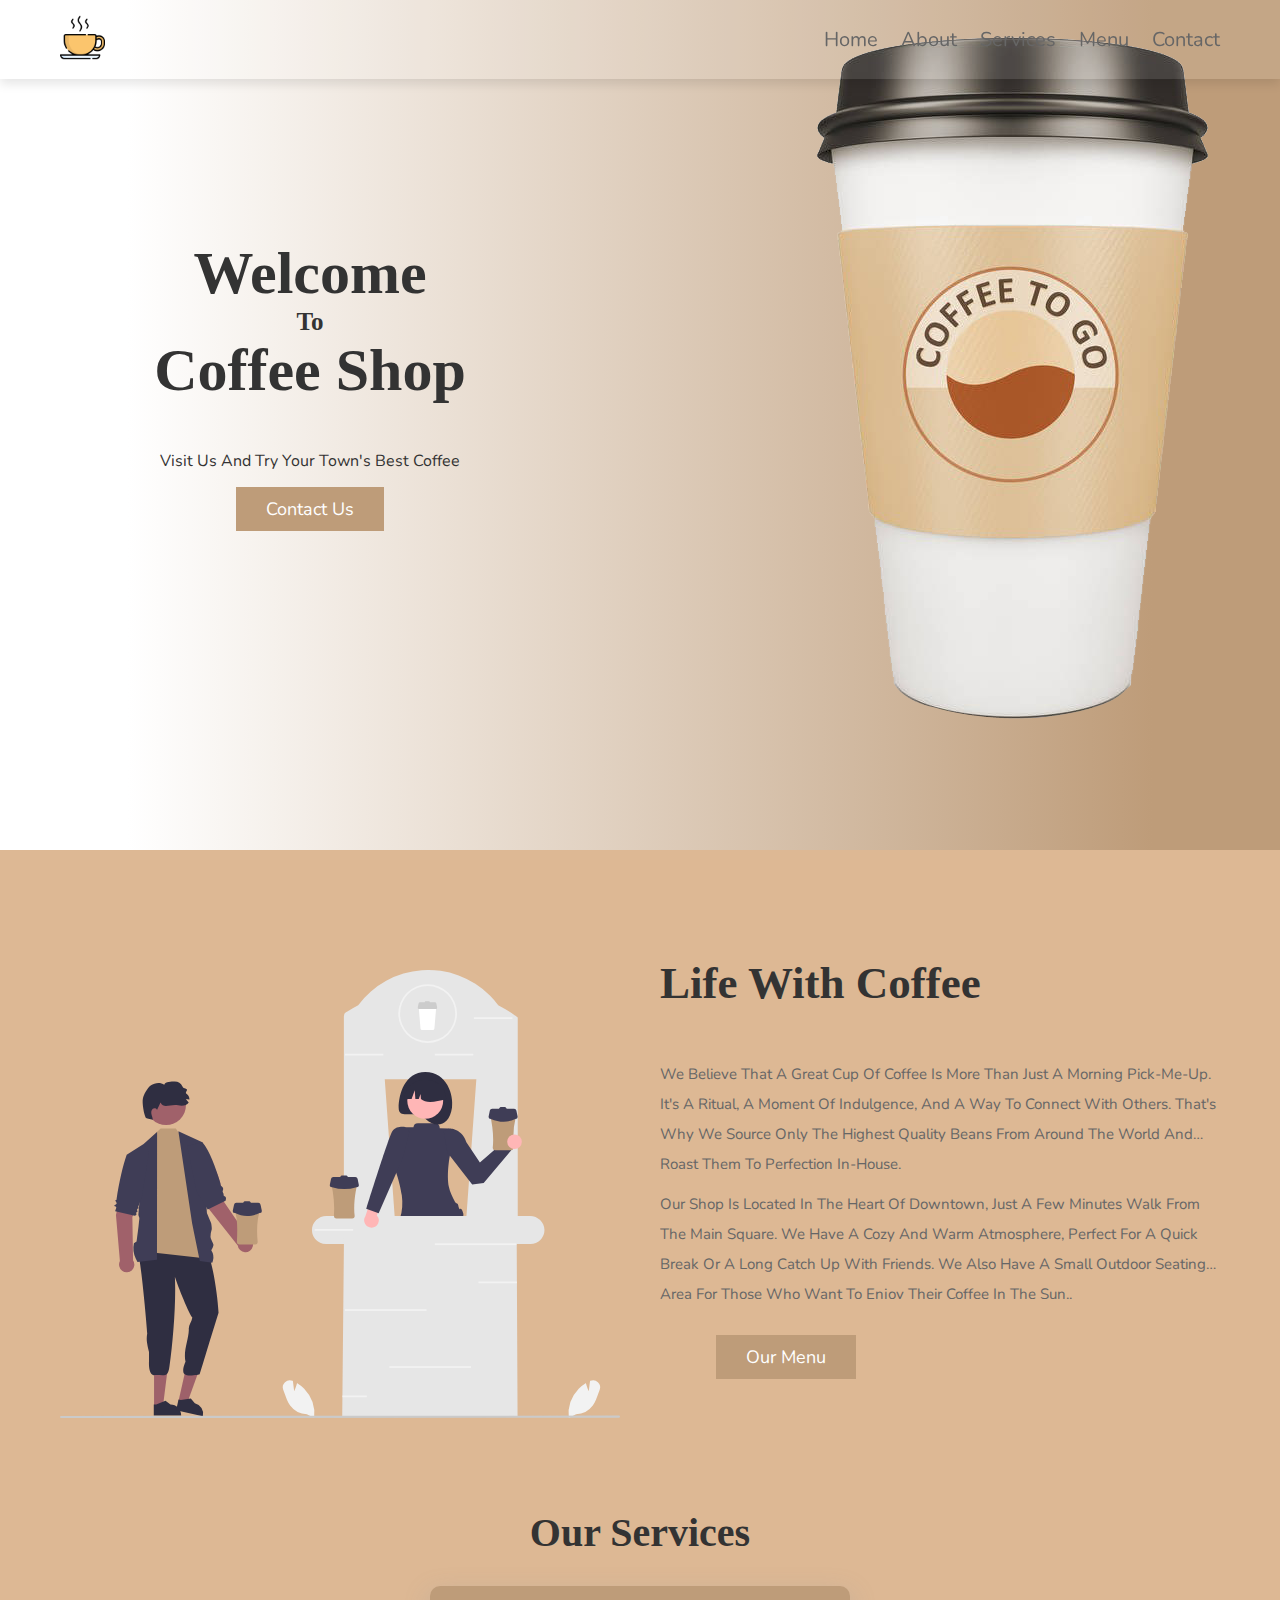
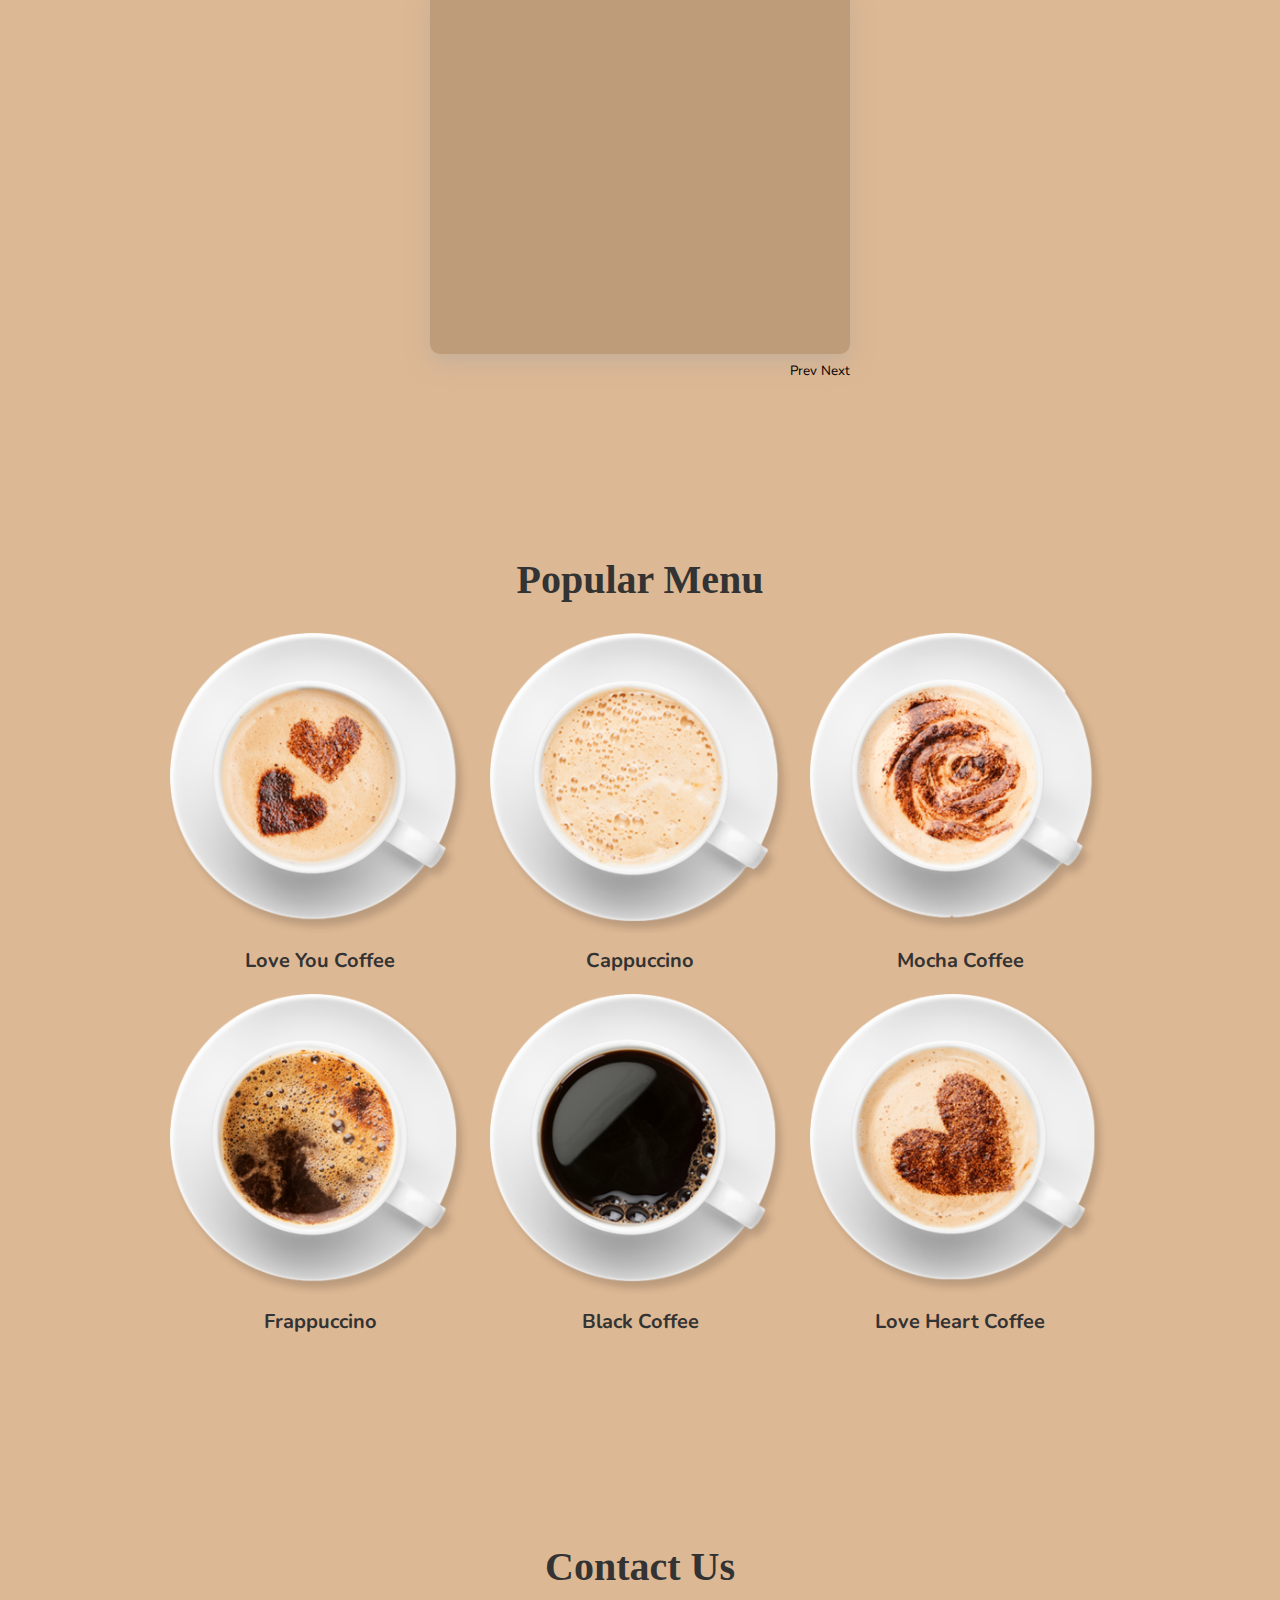
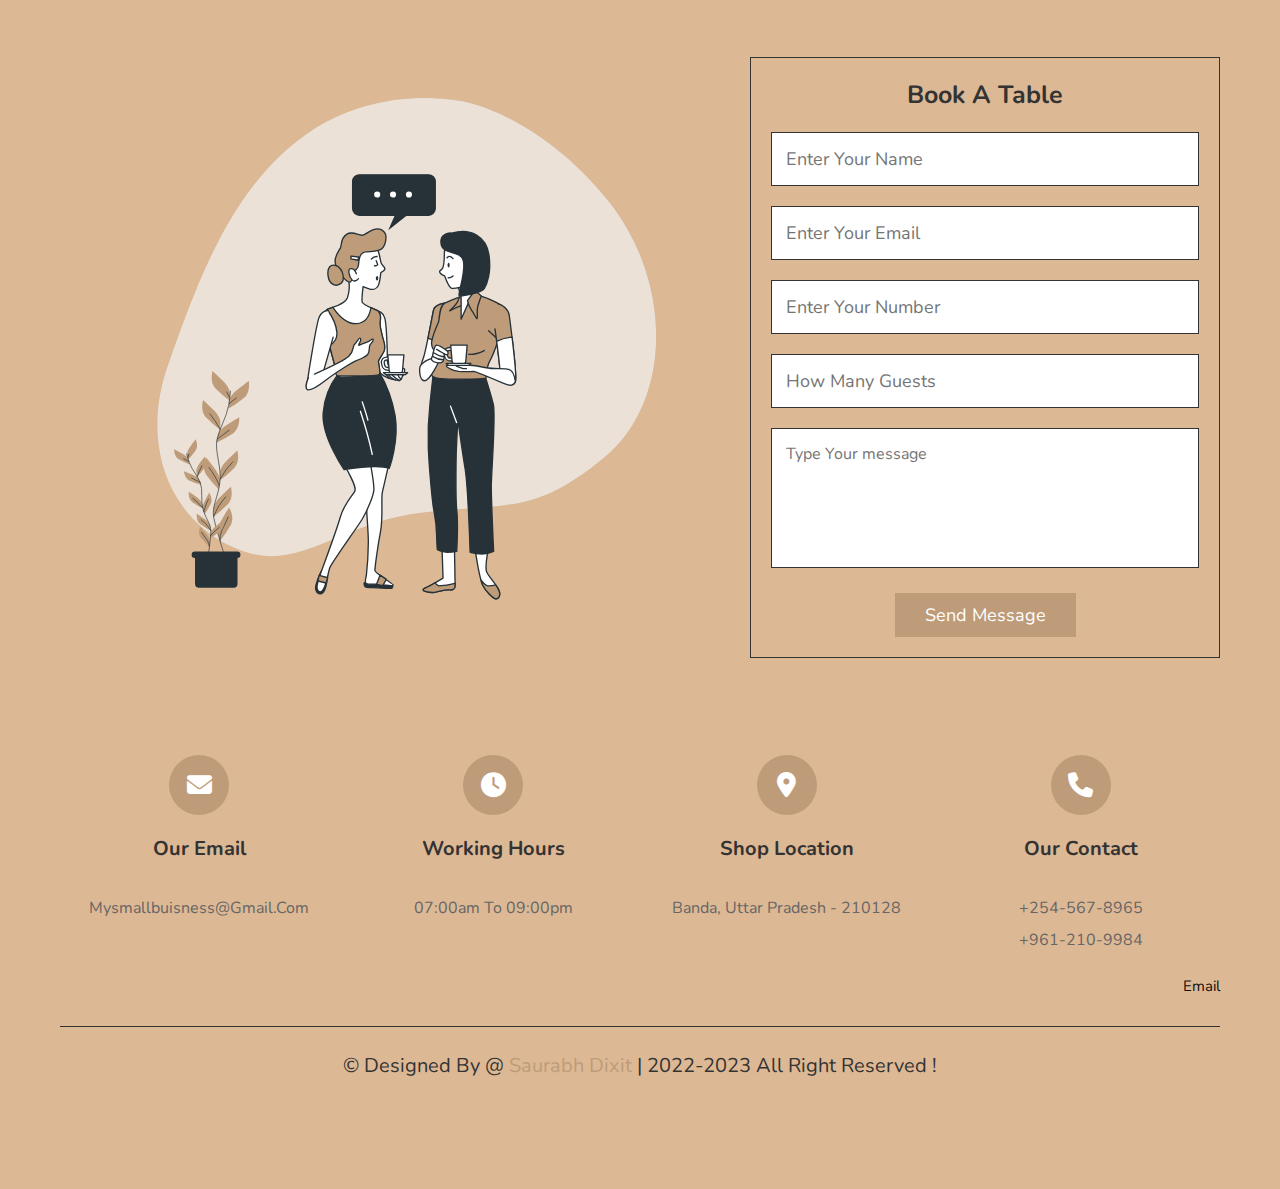
==== index.html @ 039c38d6 "Update index.html" ====
<!DOCTYPE html>
<html lang="en">

<head>
   <meta charset="UTF-8">
   <meta http-equiv="X-UA-Compatible" content="IE=edge">
   <meta name="viewport" content="width=device-width, initial-scale=1.0">
   <title>My Coffee Shop | Saurabh Dixit </title>

   <!-- font awesome cdn link  -->
   <link rel="stylesheet" href="https://cdnjs.cloudflare.com/ajax/libs/font-awesome/6.1.1/css/all.min.css">

   <!-- custom css file link  -->
   <link rel="stylesheet" href="style.css">
   
   <!-- Link Fevicon -->
   <link rel="shortcut icon" href="images/logo.png" type="image/x-icon">

     <!-- More icons -->
     <script src="https://code.iconify.design/iconify-icon/1.0.2/iconify-icon.min.js"></script>


</head>

<body>

   <!-- header section starts  -->

   <header class="header">
      
       <!-- View Percantage -->
      <div id="scroll-container">
         <div id="scroll-bar"></div>
       </div>

      <section class="flex">

         <a href="#home" class="logo"><img src="images/logo.png" alt=""></a>

         <nav class="navbar">
            <a href="#home">home</a>
            <a href="#about">about</a>
            <a href="#Services">Services</a>
            <a href="#menu">menu</a>
            <a href="#contact">contact</a>
         </nav>

         <div id="menu-btn" class="fas fa-bars"></div>

      </section>

   </header>

   <!-- header section ends -->

   <!-- home section starts  -->

   <div class="home-bg">

      <section class="home" id="home">

         <div class="content">
            <h3>Welcome</h3>
            <h4>to</h4>
            <h3> Coffee Shop</h3>
            <p>Visit Us and try your town's best coffee</p>
            <a href="#contact" class="btn">Contact us</a>
         </div>
         <div class="content-img">
            <img src="images/cup.png" alt="">
         </div>

      </section>


   </div>

   <!-- home section ends -->

   <!-- about section starts  -->

   <section class="about" id="about">

      <div class="image">
         <img src="images/coffee-2.svg" alt="">
      </div>

      <div class="content">
         <h3>Life with Coffee</h3>
         <p>We believe that a great cup of coffee is more than just a morning pick-me-up. It's a ritual, a moment of
            indulgence, and a way to connect with others. That's why we source only the highest quality beans from
            around the world and roast them to perfection in-house.</p>
         <p>

            Our shop is located in the heart of downtown, just a few minutes walk from the main square. We have a cozy
            and warm atmosphere, perfect for a quick break or a long catch up with friends. We also have a small outdoor
            seating area for those who want to enjoy their coffee in the sun..</p>
         <a href="#menu" class="btn">our menu</a>
      </div>

   </section>

   <!-- about section ends -->

   <!-- facility section starts  -->

   <section class="facility" id="Services">

      <div class="heading">
         <img src="images/heading-img.png" alt="">
         <h3 >Our Services</h3>
      </div>

      <div class="swiper-container">
         <div class="swiper-wrapper">
            <div class="slider-item swiper-slide">
               <div class="slider-image-wrapper">
                  <img class="slider-image" src="images/gallery-2.webp" alt="SliderImg">
               </div>
               <div class="slider-item-content">
                  <h1>Varieties of coffeesy</h1>
                  <p>Coffee is a beloved beverage around the world, and there are many different varieties of coffee
                     beans and brewing methods to choose from.</p>
               </div>
            </div>
            <div class="slider-item swiper-slide">
               <div class="slider-image-wrapper">
                  <img class="slider-image" src="images/gallery-4.webp" alt="SliderImg">
               </div>
               <div class="slider-item-content">
                  <h1>Coffee beans</h1>
                  <p>Some popular brewing methods include Espresso, French Press, Drip Brew, and pour over.
                     Additionally, there are many different types of coffee drinks such as Cappuccino, Latte, Macchiato,
                     Mocha and Americano. Each of these drinks have unique flavor profiles and characteristics, and
                     offer a wide range of options for coffee enthusiasts to enjoy. No matter what your taste
                     preferences may be, there's a coffee out there that's sure to please.</p>
               </div>
            </div>
            <div class="slider-item swiper-slide">
               <div class="slider-image-wrapper">
                  <img class="slider-image" src="images/gallery-3.webp" alt="SliderImg">
               </div>
               <div class="slider-item-content">
                  <h1>breakfast and sweets</h1>
                  <p> The two main types of coffee beans are Arabica and Robusta, with Arabica being known for its mild
                     flavor and subtle notes of fruit and chocolate, and Robusta being known for its strong and bitter
                     flavor and high caffeine content. </p>
               </div>
            </div>
            <div class="slider-buttons">
               <button class="swiper-button-prev">Prev</button>
               <button class="swiper-button-next">Next</button>
            </div>
            <div class="swiper-pagination"></div>
         </div>

      </div>

   </section>

   <!-- facility section ends -->

   <!-- menu section starts  -->

   <section class="menu" id="menu">

      <div class="heading">
         <img src="images/heading-img.png" alt="">
         <h3>Popular menu</h3>
      </div>

      <div class="box-container">

         <div class="box">
            <img src="images/menu-1.png" alt="">
            <h3>love you coffee</h3>
         </div>

         <div class="box">
            <img src="images/menu-2.png" alt="">
            <h3>Cappuccino</h3>
         </div>

         <div class="box">
            <img src="images/menu-3.png" alt="">
            <h3>Mocha coffee</h3>
         </div>

         <div class="box">
            <img src="images/menu-4.png" alt="">
            <h3>Frappuccino</h3>
         </div>

         <div class="box">
            <img src="images/menu-5.png" alt="">
            <h3>black coffee</h3>
         </div>

         <div class="box">
            <img src="images/menu-6.png" alt="">
            <h3>love heart coffee</h3>
         </div>

      </div>

   </section>

   <!-- menu section ends -->
   <!-- contact section starts  -->

   <section class="contact" id="contact">

      <div class="heading">
         <img src="images/heading-img.png" alt="">
         <h3>Contact us</h3>
      </div>

      <div class="row">

         <div class="image">
            <img src="images/contact-img.svg" alt="">
         </div>

        <form action="" method="post" id="myform">
            <h3>Book a Table</h3>
            <input type="text" name="name" required class="box" maxlength="30" placeholder="Enter Your Name">
            <input type="email" id="email" name="Email" required class="box" maxlength="100" placeholder="Enter Your Email">
            <input type="number" name="number" required class="box" maxlength="20" placeholder="Enter Your Number"
               min="0" max="9999999999" onkeypress="if(this.value.length == 10) return false">
            <input type="number" name="guests" required class="box" maxlength="20" placeholder="How Many Guests" min="0"
               max="99" onkeypress="if(this.value.length == 2) return false">
            <textarea name="message" id="message" cols="10" rows="5" class="box"  style="width: 100%; font-size: medium; height: 100%;resize:none;" placeholder="Type Your message"></textarea>
            <input type="submit" name="send" value="send message" class="btn">
         </form>
      </div>

   </section>

   <!-- contact section ends -->

   <!-- footer section starts  -->

   <section class="footer">

      <div class="box-container">

         <div class="box">
            <i class="fas fa-envelope"></i>
            <h3>our email</h3>
            <p>mysmallbuisness@gmail.com</p>
         </div>

         <div class="box">
            <i class="fas fa-clock"></i>
            <h3>Working hours</h3>
            <p>07:00am to 09:00pm</p>
         </div>

         <div class="box">
            <i class="fas fa-map-marker-alt"></i>
            <h3>shop location</h3>
            <p>Banda, Uttar Pradesh - 210128</p>
         </div>

         <div class="box">
            <i class="fas fa-phone"></i>
            <h3>Our Contact</h3>
            <p>+254-567-8965</p>
            <p>+961-210-9984</p>
         </div>
      </div>
        <!-- Devloper Contact Details -->
            <div class="footer contact">
              <a href="https://github.com/Saurabhdixit93" target="_blank">
                <iconify-icon icon="logos:github"></iconify-icon></a>
              <a href="https://www.linkedin.com/in/saurabh-dixit-01b675215" target="_blank">
                <iconify-icon icon="logos:linkedin"></iconify-icon></a>
              <a href="mailto:smartds2550@gmail.com" target="_blank">
                <iconify-icon icon="logos:google-gmail"></iconify-icon> Email</a>
          </div>
      <div class="credit"> &copy;  Designed By @ <span>Saurabh Dixit</span> | 2022-2023 All right reserved ! </div>
   </section>

   <!-- footer section ends -->

   <!-- custom js file link  -->
   <!-- JavaScript File -->
   <script src="https://code.iconify.design/iconify-icon/1.0.2/iconify-icon.min.js"></script>
   <script src='https://cdnjs.cloudflare.com/ajax/libs/jquery/3.5.1/jquery.min.js'></script>
   <script src='https://cdnjs.cloudflare.com/ajax/libs/Swiper/6.4.5/swiper-bundle.min.js'></script>
   <script src="script.js"></script>

</body>

</html>
---- style.css ----
@import url('https://fonts.googleapis.com/css2?family=Merienda+One&family=Nunito:wght@200;300;400;500;600&display=swap');

:root {
   --main-color: #be9c79;
   --black: #333;
   --white: #fff;
   --light-color: #666;
   --border: .1rem solid var(--black);
   --box-shadow: 0 .5rem 1rem rgba(0, 0, 0, .1);
}

* {
   font-family: 'Nunito', sans-serif;
   margin: 0;
   padding: 0;
   box-sizing: border-box;
   outline: none;
   border: none;
   text-decoration: none;
   text-transform: capitalize;
}

*::selection {
   background-color: var(--main-color);
   color: var(--white);
}

::-webkit-scrollbar {
   height: .5rem;
   width: 1rem;
}

::-webkit-scrollbar-track {
   background-color: transparent;
}

::-webkit-scrollbar-thumb {
   background-color: var(--main-color);
}

html {
   font-size: 62.5%;
   overflow-x: hidden;
   scroll-behavior: smooth;
   scroll-padding-top: 6.5rem;
}

section {
   padding: 3rem 2rem;
   max-width: 1200px;
   margin: 0 auto;
}

body {
   background: #cf9c6ab7;
}

.heading {
   text-align: center;
   margin-bottom: 3rem;
}

.heading img {
   height: 4rem;
   margin-bottom: 1rem;
}

.heading h3 {
   font-size: 4rem;
   color: var(--black);
   font-family: 'Merienda One', cursive;
}

h4 {
   font-size: 2.5rem;
   color: var(--black);
   font-family: 'Merienda One', cursive;
}

.btn {
   display: inline-block;
   margin-top: 1rem;
   background-color: var(--main-color);
   cursor: pointer;
   color: var(--white);
   font-size: 1.8rem;
   padding: 1rem 3rem;
}

.btn:hover {
   background-color: var(--black);
}

.header {
   position: fixed;
   top: 0;
   left: 0;
   right: 0;
   background: rgba(255, 255, 255, 0.1);
   box-shadow: var(--box-shadow);
   z-index: 1000;
}

.header .flex {
   display: flex;
   align-items: center;
   justify-content: space-between;
   position: relative;
   padding: 1.5rem 2rem;
}

.header .flex .logo img {
   height: 4.5rem;
}

.contact{
  text-align: end;
  margin-top: 4rem;
  font-size: 15px;  
}
.contact a{
   margin-left: 10px;
   color: rgb(16, 15, 15);
}
.contact a :hover{
   color: white;
}
.header .flex .navbar a {
   margin-left: 2rem;
   font-size: 2rem;
   color: var(--light-color);
}

.header .flex .navbar a:hover {
   text-decoration:underline;
   color:#000000;
}

#menu-btn {
   display: none;
   font-size: 2.5rem;
   color: var(--black);
   cursor: pointer;
}

.home-bg {
   margin-top: -8rem;
   background: linear-gradient(to left, var(--main-color) 10%, var(--white) 90%);
   background-size: cover;
   background-position: center;
}

.home-bg .home {
   min-height: 70rem;
   display: flex;
   align-items: center;
}

.home-bg .home .content {
   width: 50rem;
   text-align: center;
}

.home-bg .home .content h3 {
   font-size: 6rem;
   color: var(--black);
   font-family: 'Merienda One', cursive;
}

.home-bg .home .content p {
   padding: 2rem 0;
   font-size: 1.6rem;
   color: var(--black);
   line-height: 2;
}

.home-bg .home .content-img {
   margin-top: -3rem;
   padding-left: 10%;
   background-size: cover;
   background-position: center;
   width: 30%;
   height: 100vh;
   ;
}

.about {

   display: flex;
   /* border:var(--border); */
   border-radius: 10px;
   align-items: center;
   flex-wrap: wrap;
   gap: 4rem;
   margin-top: 6%;

}

.about:hover {
   box-shadow: rgba(0, 0, 0, 0.337) 0px 8px 24px;
}

.about .image {
   flex: 1 1 40rem;
}

.about .image img {
   width: 100%;
}

.about .content {
   flex: 1 1 40rem;
}

.about .content h3 {
   font-size: 4.5rem;
   color: var(--black);
   font-family: 'Merienda One', cursive;
   padding-bottom: 1rem;
}

.about .content p {
   padding: 2rem 0;
   line-height: 2;
   color: var(--light-color);
   font-size: 1.5rem;
}

.about .content a {
   margin: 10%;
}

.facility {
   display: grid;
   place-items: center;
}


.menu {
   margin: 10%;
   border-radius: 10px;
}

.menu:hover {
   box-shadow: rgba(0, 0, 0, 0.337) 0px 8px 24px;
}

.menu .box-container {
   display: grid;
   grid-template-columns: repeat(auto-fit, 30rem);
   gap: 2rem;
   align-items: flex-start;
   justify-content: center;
}

.menu .box-container .box {
   text-align: center;
}

.menu .box-container .box img {
   width: 100%;
   margin-bottom: 1rem;
}

.menu .box-container .box h3 {
   font-size: 2rem;
   color: var(--black);
}

.gallery .box-container {
   display: grid;
   grid-template-columns: repeat(auto-fit, 33rem);
   gap: 1.5rem;
   justify-content: center;
}

.gallery .box-container img {
   height: 100%;
   width: 100%;
   object-fit: cover;
}

.team .box-container {
   display: grid;
   grid-template-columns: repeat(auto-fit, 33rem);
   gap: 1.5rem;
   justify-content: center;
}

.team .box-container .box {
   text-align: center;
}

.team .box-container .box img {
   width: 100%;
   object-fit: cover;
   margin-bottom: .5rem;
}

.team .box-container .box h3 {
   font-size: 2rem;
   color: var(--black);
}

.contact .row {
   display: flex;
   align-items: center;
   flex-wrap: wrap;
   gap: 2rem;
}

.contact .row .image {
   flex: 1 1 50rem;
}

.contact .row .image img {
   width: 100%;
}

.contact .row form {
   flex: 1 1 30rem;
   border: var(--border);
   padding: 2rem;
   text-align: center;
}

.contact .row form h3 {
   font-size: 2.5rem;
   margin-bottom: 1rem;
   color: var(--black);
}

.contact .row form .box {
   text-transform: none !important;
   width: 100%;
   padding: 1.4rem;
   font-size: 1.8rem;
   color: var(--black);
   border: var(--border);
   margin: 1rem 0;
}

.footer .box-container {
   display: grid;
   grid-template-columns: repeat(auto-fit, minmax(27rem, 1fr));
   gap: 1.5rem;
   align-items: flex-start;
}

.footer .box-container .box {
   text-align: center;
}

.footer .box-container .box i {
   font-size: 2.5rem;
   line-height: 6rem;
   height: 6rem;
   width: 6rem;
   border-radius: 50%;
   background-color: var(--main-color);
   color: var(--white);
   margin-bottom: 1rem;
}

.footer .box-container .box h3 {
   margin: 1rem 0;
   font-size: 2rem;
   color: var(--black);
}

.footer .box-container .box p {
   line-height: 2;
   font-size: 1.6rem;
   color: var(--light-color);
}

.footer .credit {
   text-align: center;
   margin-top: 3rem;
   padding-top: 2.5rem;
   border-top: var(--border);
   font-size: 2rem;
   color: var(--black);
   /* padding-bottom: 7rem; */
}

.footer .credit span {
   color: var(--main-color);
}



h1 {
   margin: 0;
   font-weight: bold;
   font-size: 24px;
   line-height: 32px;
   color: #26384E;
   transform: translateY(20px);
   transition: all 0.4s ease;
   transition-delay: 0.2s;
   overflow: hidden;
   max-width: 100%;
   text-overflow: ellipsis;
   white-space: nowrap;
}

@media screen and (max-width: 520px) {
   h1 {
      font-size: 16px;
      line-height: 24px;
   }
}

p {
   font-size: 16px;
   line-height: 24px;
   color: #000000;
   transform: translateY(20px);
   transition: all 0.4s ease;
   transition-delay: 0.3s;
   display: -webkit-box;
   -webkit-line-clamp: 3;
   -webkit-box-orient: vertical;
   overflow: hidden;
   text-overflow: ellipsis;
}

@media screen and (max-width: 520px) {
   p {
      font-size: 14px;
      line-height: 20px;
   }
}

.swiper-wrapper {
   width: 100%;
   height: 100%;
   display: flex;
   align-items: center;
   z-index: 1;
   position: relative;
}

.swiper-container {
   background: linear-gradient(270deg, var(--main-color) 0%, var(--main-color) 100%);
   box-shadow: rgba(149, 157, 165, 0.337) 0px 8px 24px;
   width: 100%;
   position: relative;
   max-width: 420px;
   height: 100%;
   max-height: 420px;
   border-radius: 10px;
}

.slider-image-wrapper {
   height: 200px;
   width: 100%;
   overflow: hidden;
}

.slider-item {
   width: 100%;
   height: 100%;
   border-radius: 10px;
   overflow: hidden;
   display: flex;
   flex-direction: column;
   flex-shrink: 0;
   opacity: 0;
   background: rgba(255, 255, 255, 0.1);
   ;
   cursor: -webkit-grab;
   cursor: grab;
}

.slider-item-content {
   padding: 32px;
   display: flex;
   flex-direction: column;
   justify-content: center;
   transition: 0.4s;
}

.slider-item-content>* {
   opacity: 0;
   transform: translateY(20px);
}

.swiper-slide-active .slider-item-content>* {
   transform: translateY(0px);
   opacity: 1;
}

.slider-image {
   width: 100%;
   height: 100%;
   -o-object-fit: cover;
   object-fit: cover;
   transition: 0.2s;
}

.swiper-pagination {
   position: absolute;
   left: 50%;
   bottom: 8px;
   transform: translatex(-50%);
   z-index: 1;
   width: auto !important;
}

.swiper-pagination-bullet {
   border-radius: 0;
   width: 8px;
   height: 8px;
   border-radius: 50%;
   line-height: 30px;
   font-size: 12px;
   opacity: 1;
   background: rgba(0, 0, 0, 0.3);
   display: inline-block;
   margin-right: 8px;
   cursor: pointer;
   transition: all 0.2s;
}

.swiper-pagination-bullet-active {
   background: #000000;
   width: 20px;
   border-radius: 10px;
}

.slider-buttons {
   position: absolute;
   display: flex;
   top: 100%;
   justify-content: flex-end;
   width: 100%;
   padding-top: 8px;
}

.swiper-button-next,
.swiper-button-prev {
   background-color: transparent;
   border: none;
   cursor: pointer;
   outline: none;
   color: rgb(0, 0, 0);
   position: relative;
   margin-left: 4px;
}

.swiper-button-next:before,
.swiper-button-prev:before {
   content: "";
   position: absolute;
   background-color: #fff;
   height: 1px;
   width: 0;
   left: 0;
   bottom: -1px;
   transition: 0.2s;
}

.swiper-button-next:hover:before,
.swiper-button-prev:hover:before {
   width: 100%;
}

.socials {
   position: fixed;
   top: 12px;
   right: 16px;
   display: flex;
   align-items: center;
}

.socials .social-link {
   display: inline-block;
   margin-left: 8px;
   color: #fff;
}

@media screen and (max-width: 520px) {

   .swiper-button-next:hover:before,
   .swiper-button-prev:hover:before {
      display: none;
   }

   .swiper-container {
      width: 250px;
   }

   .swiper-wrapper {
      width: 250px;
   }

   .slider-item {
      width: 250px;
   }

   .slider-image {
      height: 250px;
      width: 250px;
   }

}



/* media queries  */

@media (max-width:991px) {

   html {
      font-size: 55%;
   }

}

@media (max-width:768px) {

   #menu-btn {
      display: inline-block;
      transition: .2s linear;
   }

   #menu-btn.fa-times {
      transform: rotate(180deg);
   }

   .header .flex .navbar {
      position: absolute;
      top: 99%;
      left: 0;
      right: 0;
      background-color: var(--white);
      border-top: var(--border);
      border-bottom: var(--border);
      clip-path: polygon(0 0, 100% 0, 100% 0, 0 0);
      transition: .2s linear;
   }

   .header .flex .navbar.active {
      clip-path: polygon(0 0, 100% 0, 100% 100%, 0% 100%);
   }

   .header .flex .navbar a {
      display: block;
      margin: 2rem;
   }

   .home-bg {
      background-position: left;
   }

   .home-bg .home {
      justify-content: center;
   }

   .home-bg .home .content h3 {
      font-size: 4rem;
   }

   .home-bg .home .content-img {
      display: none;
   }

   .about {
      margin: 4%;
   }

   .about .content h3 {
      font-size: 3rem;
   }

}

@media (max-width:450px) {

   html {
      font-size: 50%;
   }

   .heading img {
      height: 3rem;
   }

   .heading h3 {
      font-size: 3rem;
   }

   .home-bg .home .content-img {
      display: none;
   }

   .about {
      margin: 4%;
   }

}
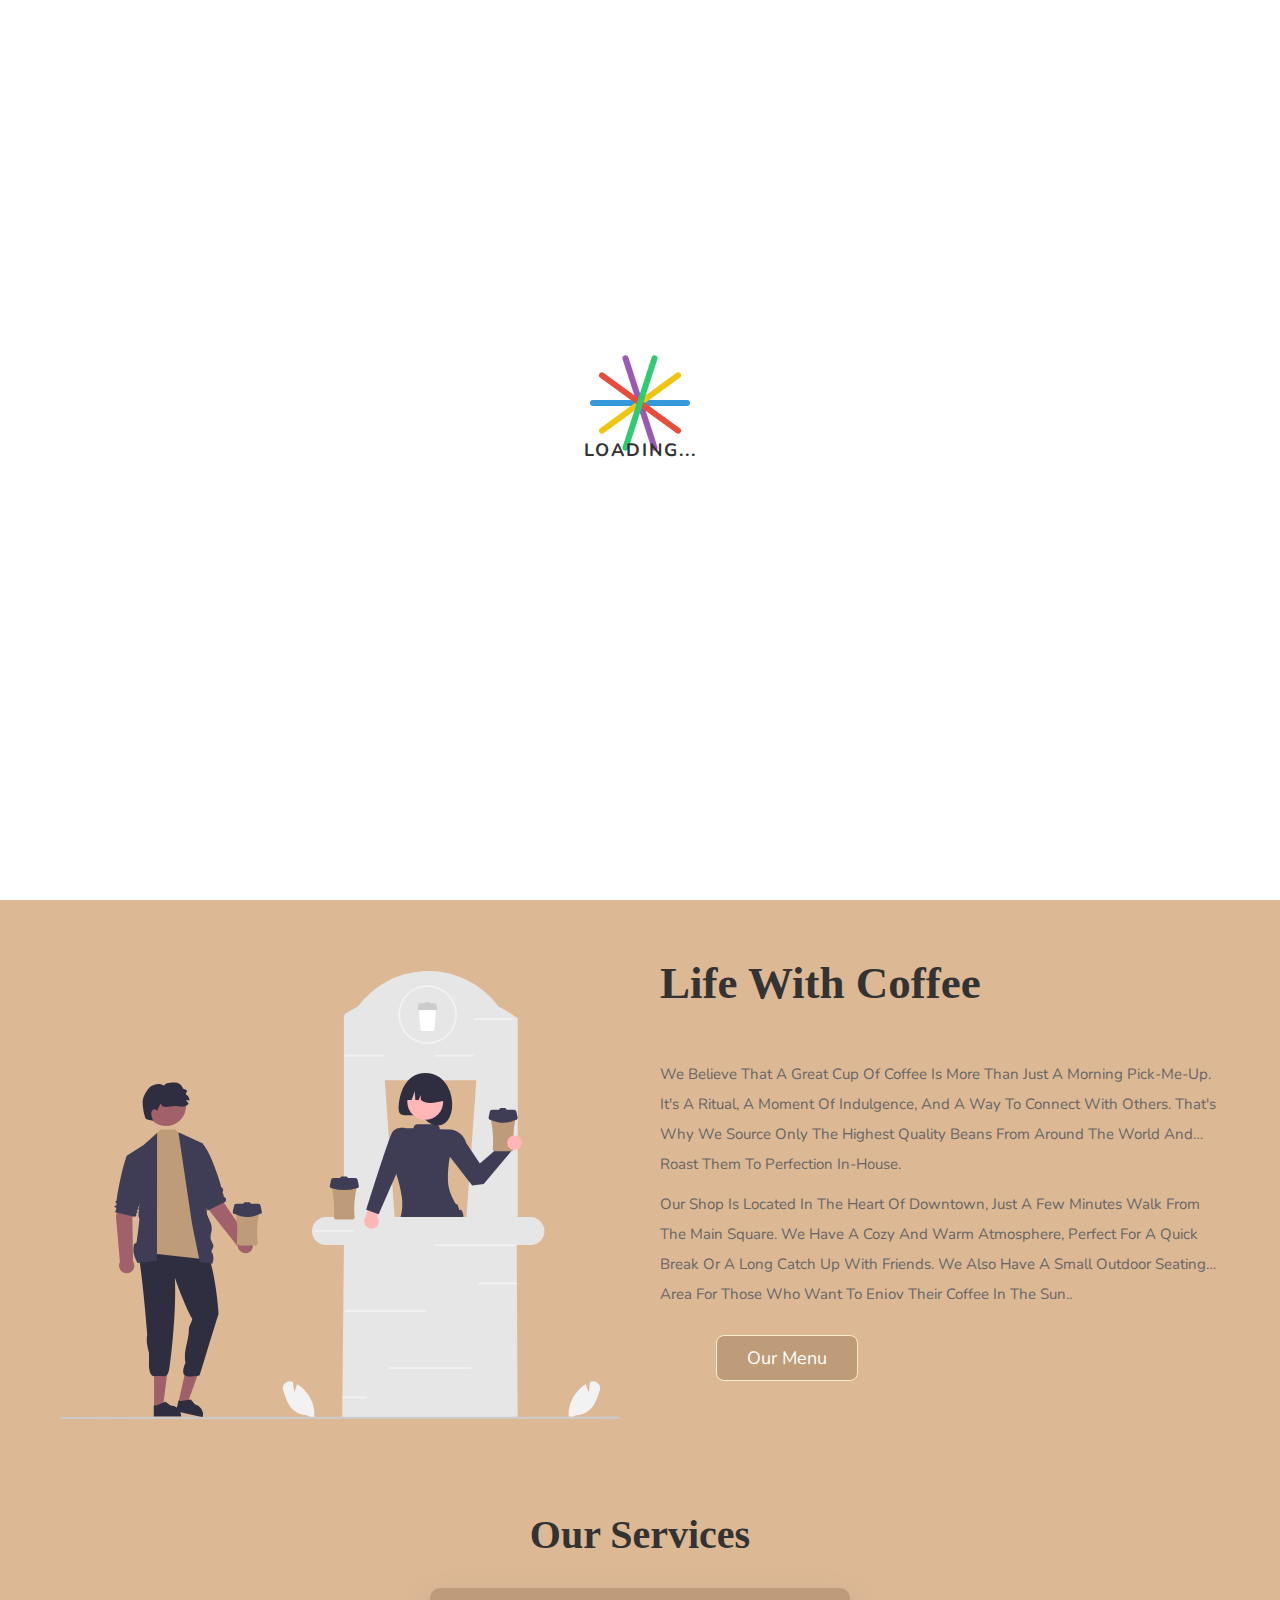
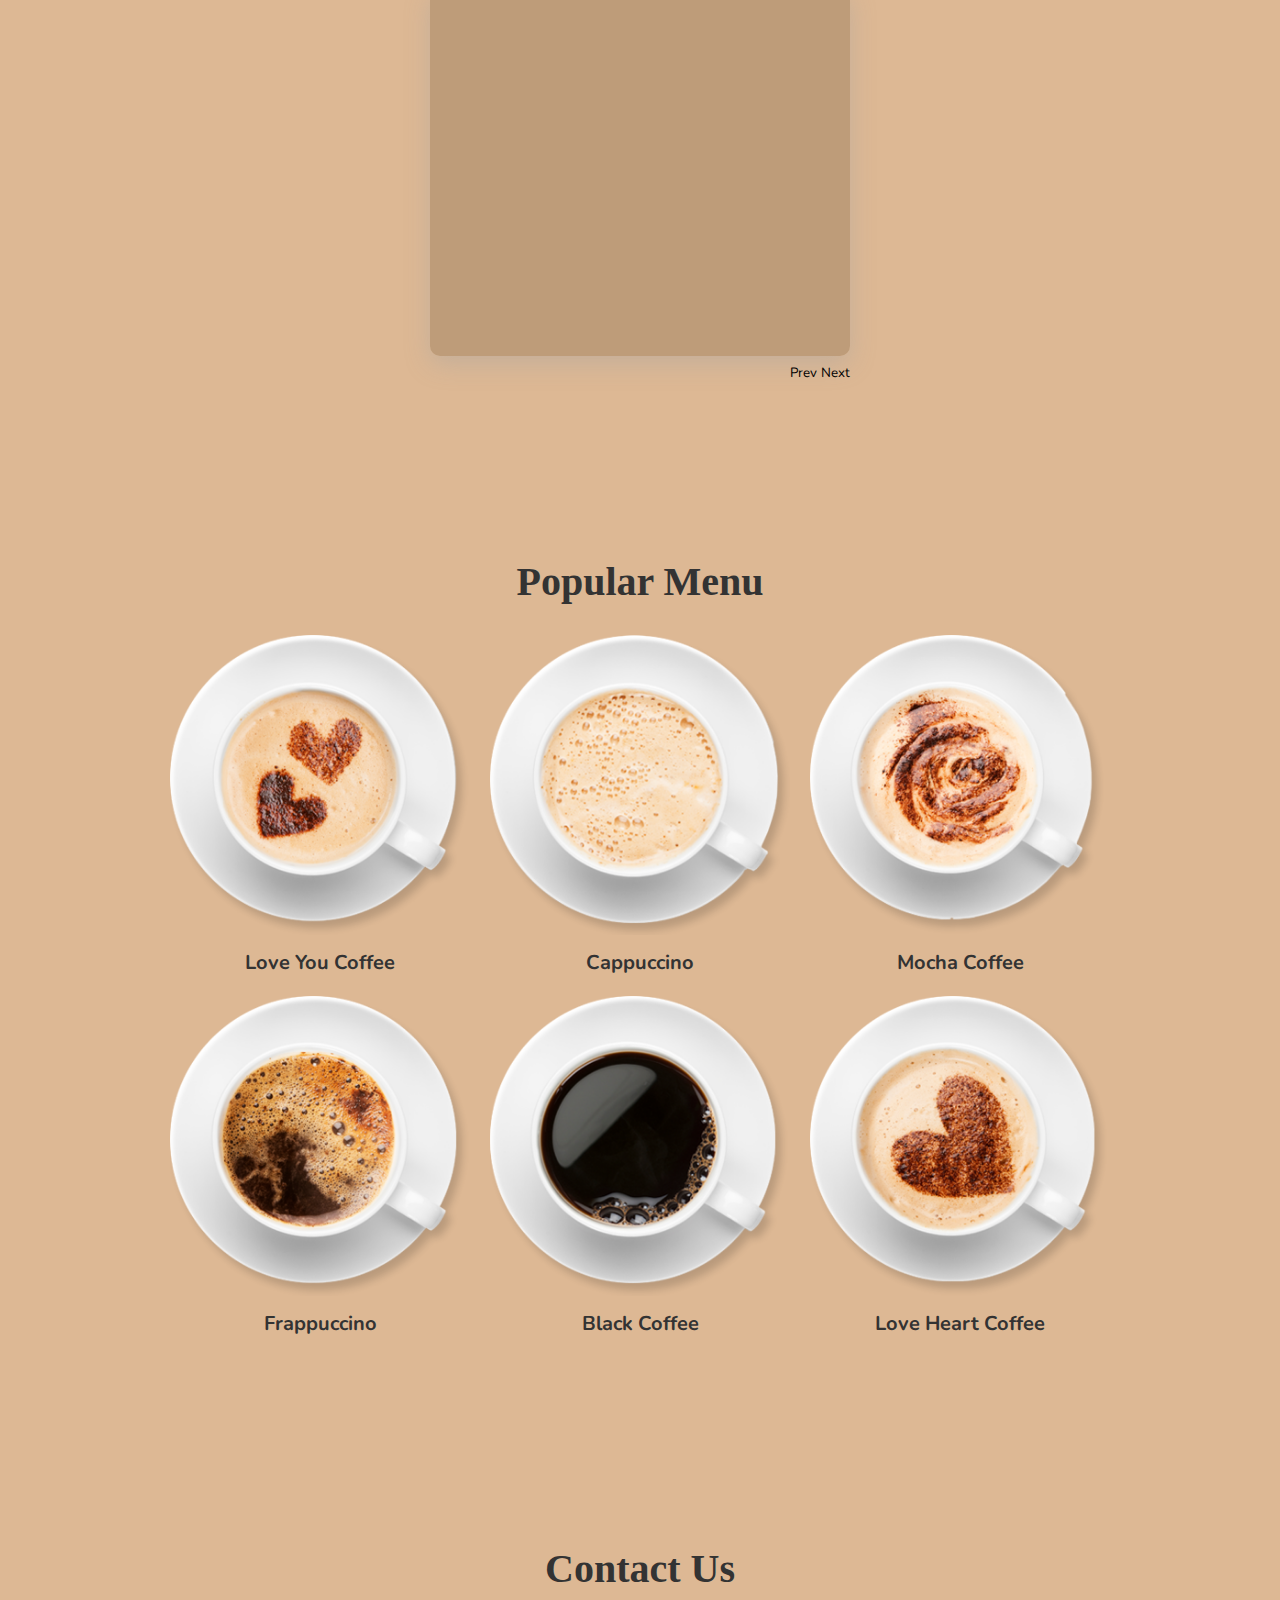
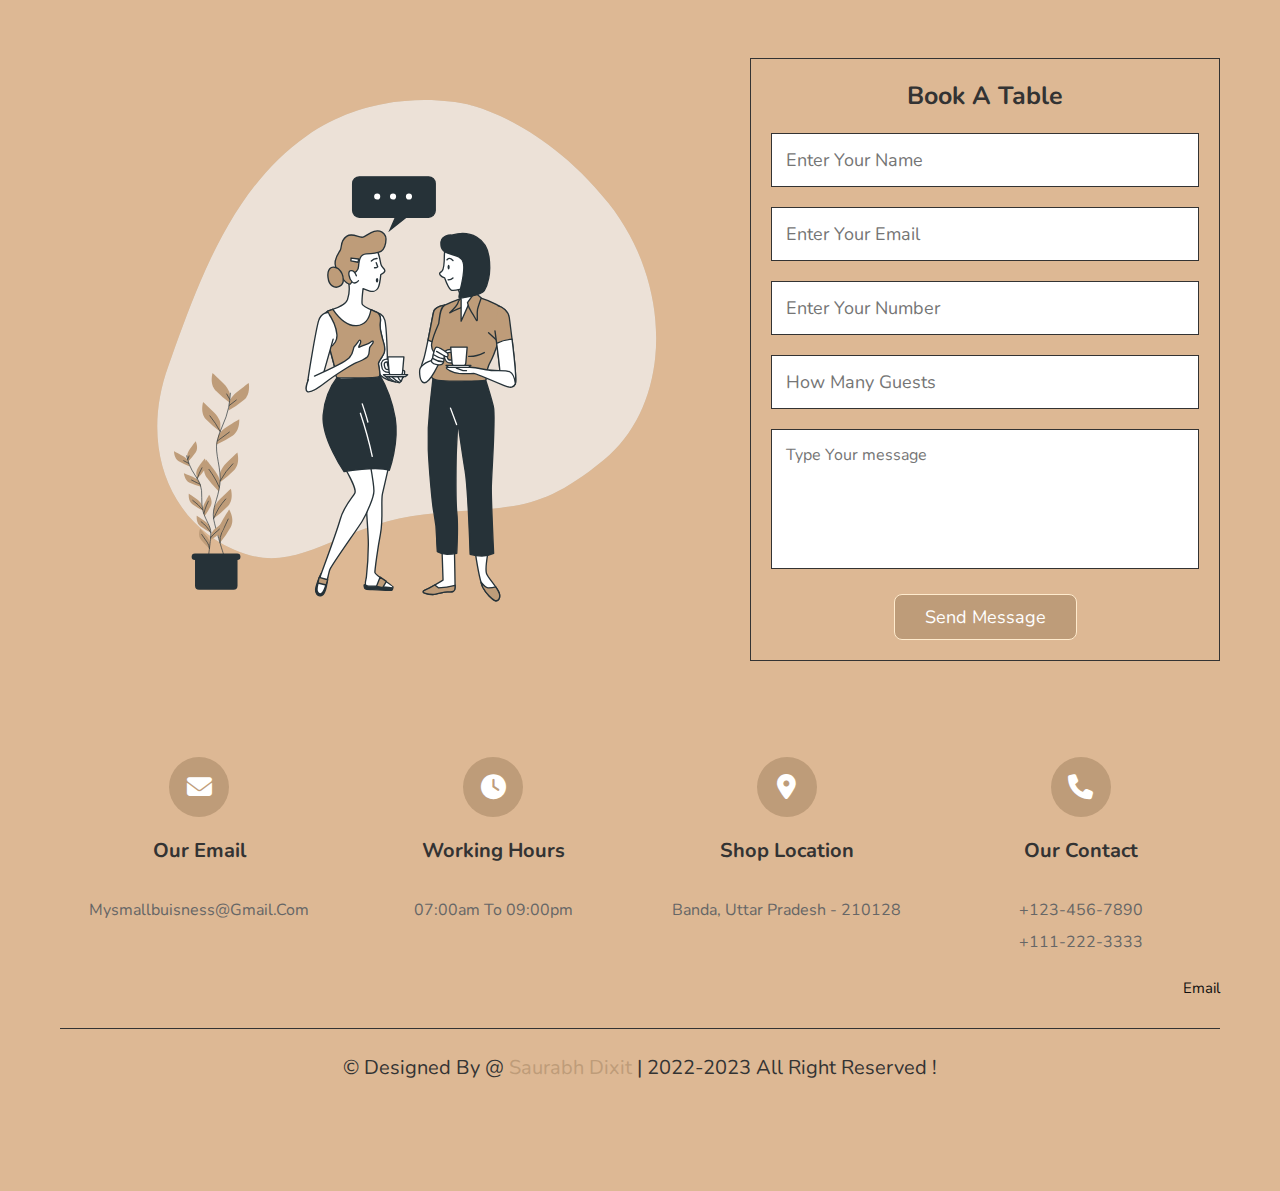
==== commit 13c0f1a3: "Saurabh Dixit 30" ====
--- a/index.html
+++ b/index.html
@@ -6,19 +6,24 @@
    <meta charset="UTF-8">
    <meta http-equiv="X-UA-Compatible" content="IE=edge">
    <meta name="viewport" content="width=device-width, initial-scale=1.0">
-   <title>My Coffee Shop | Saurabh Dixit </title>
+
+   <!-- WebSite Title -->
+   <title>My Coffee Shop</title>
 
    <!-- font awesome cdn link  -->
    <link rel="stylesheet" href="https://cdnjs.cloudflare.com/ajax/libs/font-awesome/6.1.1/css/all.min.css">
 
    <!-- custom css file link  -->
    <link rel="stylesheet" href="style.css">
+
+   <!-- custom css -->
+   <link rel="stylesheet" href="custom.css">
    
    <!-- Link Fevicon -->
    <link rel="shortcut icon" href="images/logo.png" type="image/x-icon">
 
-     <!-- More icons -->
-     <script src="https://code.iconify.design/iconify-icon/1.0.2/iconify-icon.min.js"></script>
+   <!-- More icons -->
+   <script src="https://code.iconify.design/iconify-icon/1.0.2/iconify-icon.min.js"></script>
 
 
 </head>
@@ -28,22 +33,45 @@
    <!-- header section starts  -->
 
    <header class="header">
-      
-       <!-- View Percantage -->
-      <div id="scroll-container">
-         <div id="scroll-bar"></div>
+
+      <!-- Pre_Loader For Web -->
+
+       <div id="preloader">
+         <div class="preloader-icon">
+           <div class="icon-inner">
+             <div class="icon-line"></div>
+             <div class="icon-line"></div>
+             <div class="icon-line"></div>
+             <div class="icon-line"></div>
+             <div class="icon-line"></div>
+           </div>
+           <div class="icon-text">Loading...</div>
+         </div>
        </div>
 
+      <!-- View Percantage -->
+
       <section class="flex">
 
-         <a href="#home" class="logo"><img src="images/logo.png" alt=""></a>
-
+         <!-- View Percantage -->
+
+         <div id="scroll-container">
+            <div id="scroll-bar"></div>
+            <div class="pointer"></div>
+          </div>
+
+<!-- Brand Logo  -->
+         <a href="index.html" class="logo"><img src="images/logo.png" alt=""></a>
+
+<!-- Menu -->
+          
          <nav class="navbar">
             <a href="#home">home</a>
             <a href="#about">about</a>
             <a href="#Services">Services</a>
             <a href="#menu">menu</a>
             <a href="#contact">contact</a>
+            <a href="about.html" >about me</a>
          </nav>
 
          <div id="menu-btn" class="fas fa-bars"></div>
@@ -222,9 +250,9 @@
             <img src="images/contact-img.svg" alt="">
          </div>
 
-        <form action="" method="post" id="myform">
+         <form action="" method="post" id="myform">
             <h3>Book a Table</h3>
-            <input type="text" name="name" required class="box" maxlength="30" placeholder="Enter Your Name">
+            <input type="text" id="name" name="name" required class="box" maxlength="30" placeholder="Enter Your Name">
             <input type="email" id="email" name="Email" required class="box" maxlength="100" placeholder="Enter Your Email">
             <input type="number" name="number" required class="box" maxlength="20" placeholder="Enter Your Number"
                min="0" max="9999999999" onkeypress="if(this.value.length == 10) return false">
@@ -266,8 +294,8 @@
          <div class="box">
             <i class="fas fa-phone"></i>
             <h3>Our Contact</h3>
-            <p>+254-567-8965</p>
-            <p>+961-210-9984</p>
+            <p>+123-456-7890</p>
+            <p>+111-222-3333</p>
          </div>
       </div>
         <!-- Devloper Contact Details -->
@@ -293,4 +321,4 @@
 
 </body>
 
-</html>
+</html>--- a/style.css
+++ b/style.css
@@ -54,7 +54,6 @@
 body {
    background: #cf9c6ab7;
 }
-
 .heading {
    text-align: center;
    margin-bottom: 3rem;
@@ -85,21 +84,34 @@
    color: var(--white);
    font-size: 1.8rem;
    padding: 1rem 3rem;
+   text-decoration: none;
+   border: 1px solid blanchedalmond;
+   border-radius: 8px;
 }
 
 .btn:hover {
    background-color: var(--black);
 }
+@keyframes pulse{
+   from{
+      box-shadow: 0 0 25px #006c2b,
+                  0 0 50px #00080a;
+   }
+}
+.btn:focus{
+   animation: pulse 0.5s ease-in-out;
+}
 
 .header {
    position: fixed;
-   top: 0;
+   top: -5px;
    left: 0;
    right: 0;
    background: rgba(255, 255, 255, 0.1);
    box-shadow: var(--box-shadow);
    z-index: 1000;
 }
+
 
 .header .flex {
    display: flex;
@@ -699,4 +711,4 @@
       margin: 4%;
    }
 
-}
+}--- a/custom.css
+++ b/custom.css
@@ -0,0 +1,173 @@
+
+:root {
+  --main-color: #be9c79;
+  --black: #333;
+  --white: #fff;
+  --light-color: #666;
+  --border: .1rem solid var(--black);
+  --box-shadow: 0 .5rem 1rem rgba(0, 0, 0, .1);
+}
+
+/* Pre-loader */
+
+    #preloader {
+      display: none;
+    }
+    #preloader.show {
+      display: flex;
+    }
+    #preloader.hide {
+      display: none;
+    }
+
+
+    #preloader {
+      display: flex;
+    }
+
+    #preloader.hide {
+      display: none;
+    }
+
+   #preloader {
+    position: fixed;
+    top: 0;
+    left: 0;
+    width: 100%;
+    height: 100%;
+    background: #fff;
+    z-index: 99999;
+    display: flex;
+    align-items: center;
+    justify-content: center;
+  }
+  
+  .preloader-icon {
+    width: 120px;
+    height: 120px;
+    border-radius: 50%;
+    position: relative;
+    text-align: center;
+  }
+  
+  .icon-inner {
+    position: absolute;
+    top: 50%;
+    left: 50%;
+    transform: translate(-50%, -50%);
+    width: 100px;
+    height: 100px;
+  }
+  
+  .icon-line {
+    width: 100%;
+    height: 6px;
+    margin-bottom: 8px;
+    border-radius: 4px;
+    animation: loading 10s ease-in-out infinite;
+    position: absolute;
+  }
+  
+  .icon-line:nth-child(1) {
+    background-color: #3498db;
+    top: 0;
+    left: 0;
+    transform: rotate(0deg);
+  }
+  
+  .icon-line:nth-child(2) {
+    background-color: #9b59b6;
+    top: 0;
+    left: 0;
+    transform: rotate(72deg);
+    animation-delay: 0.1s;
+  }
+  
+  .icon-line:nth-child(3) {
+    background-color: #f1c40f;
+    top: 0;
+    left: 0;
+    transform: rotate(144deg);
+    animation-delay: 0.2s;
+  }
+  
+  .icon-line:nth-child(4) {
+    background-color: #e74c3c;
+    top: 0;
+    left: 0;
+    transform: rotate(216deg);
+    animation-delay: 0.3s;
+  }
+  
+  .icon-line:nth-child(5) {
+    background-color: #2ecc71;
+    top: 0;
+    left: 0;
+    transform: rotate(288deg);
+    animation-delay: 0.4s;
+  }
+  
+  .icon-text {
+    position: absolute;
+    top: 50%;
+    left: 50%;
+    transform: translate(-50%, -50%);
+    font-size: 18px;
+    font-weight: bold;
+    color: #333;
+    text-transform: uppercase;
+    letter-spacing: 2px;
+  }
+  #preloader .icon-text {
+    animation: blink 1s infinite;
+}
+
+@keyframes blink {
+    0% {
+        opacity: 1;
+    }
+    50% {
+        opacity: 0;
+    }
+    100% {
+        opacity: 1;
+    }
+}
+#preloader .icon-text {
+  visibility: visible;
+}
+#preloader .icon-text.blink {
+  visibility: hidden;
+}
+
+/* Scrolling View Percantage */
+#scroll-container {
+  width: 100%;
+  height: 7px;
+  background: var(--light-color);
+  background-color: transparent;
+  position: fixed;
+  top: 0;
+  left: 0;
+  z-index: 9999;
+}
+
+#scroll-bar {
+  width: 0%;
+  border: 1px rgb(167, 162, 162) solid;
+  border-radius: right 80%;
+  height: 100%;
+  background: linear-gradient(to right, var(--white), var(--main-color));
+}
+.pointer {
+  position: absolute;
+  top: -3px;
+  left: 0%;
+  width: 10px;
+  height: 10px;
+  background:var(--black);
+  border-radius: 70%;
+  transform: translateX(-50%);
+}
+
+  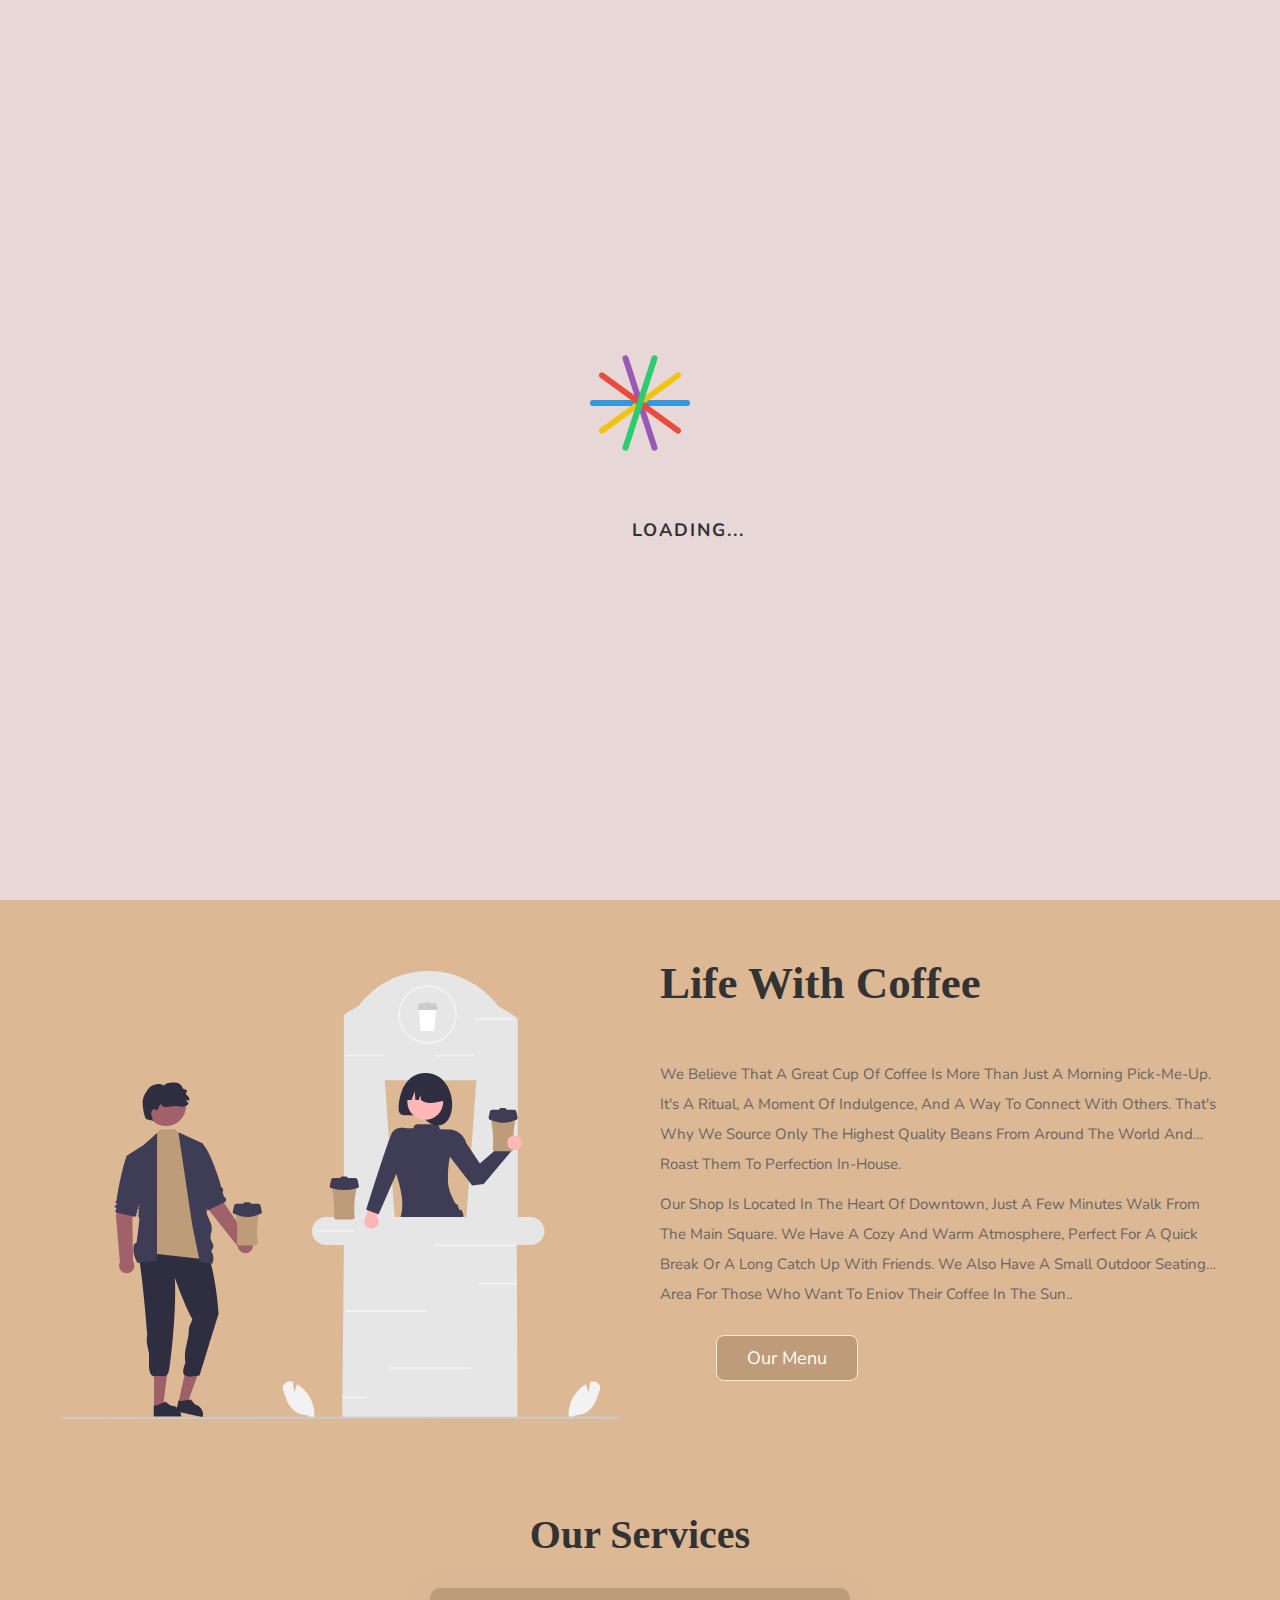
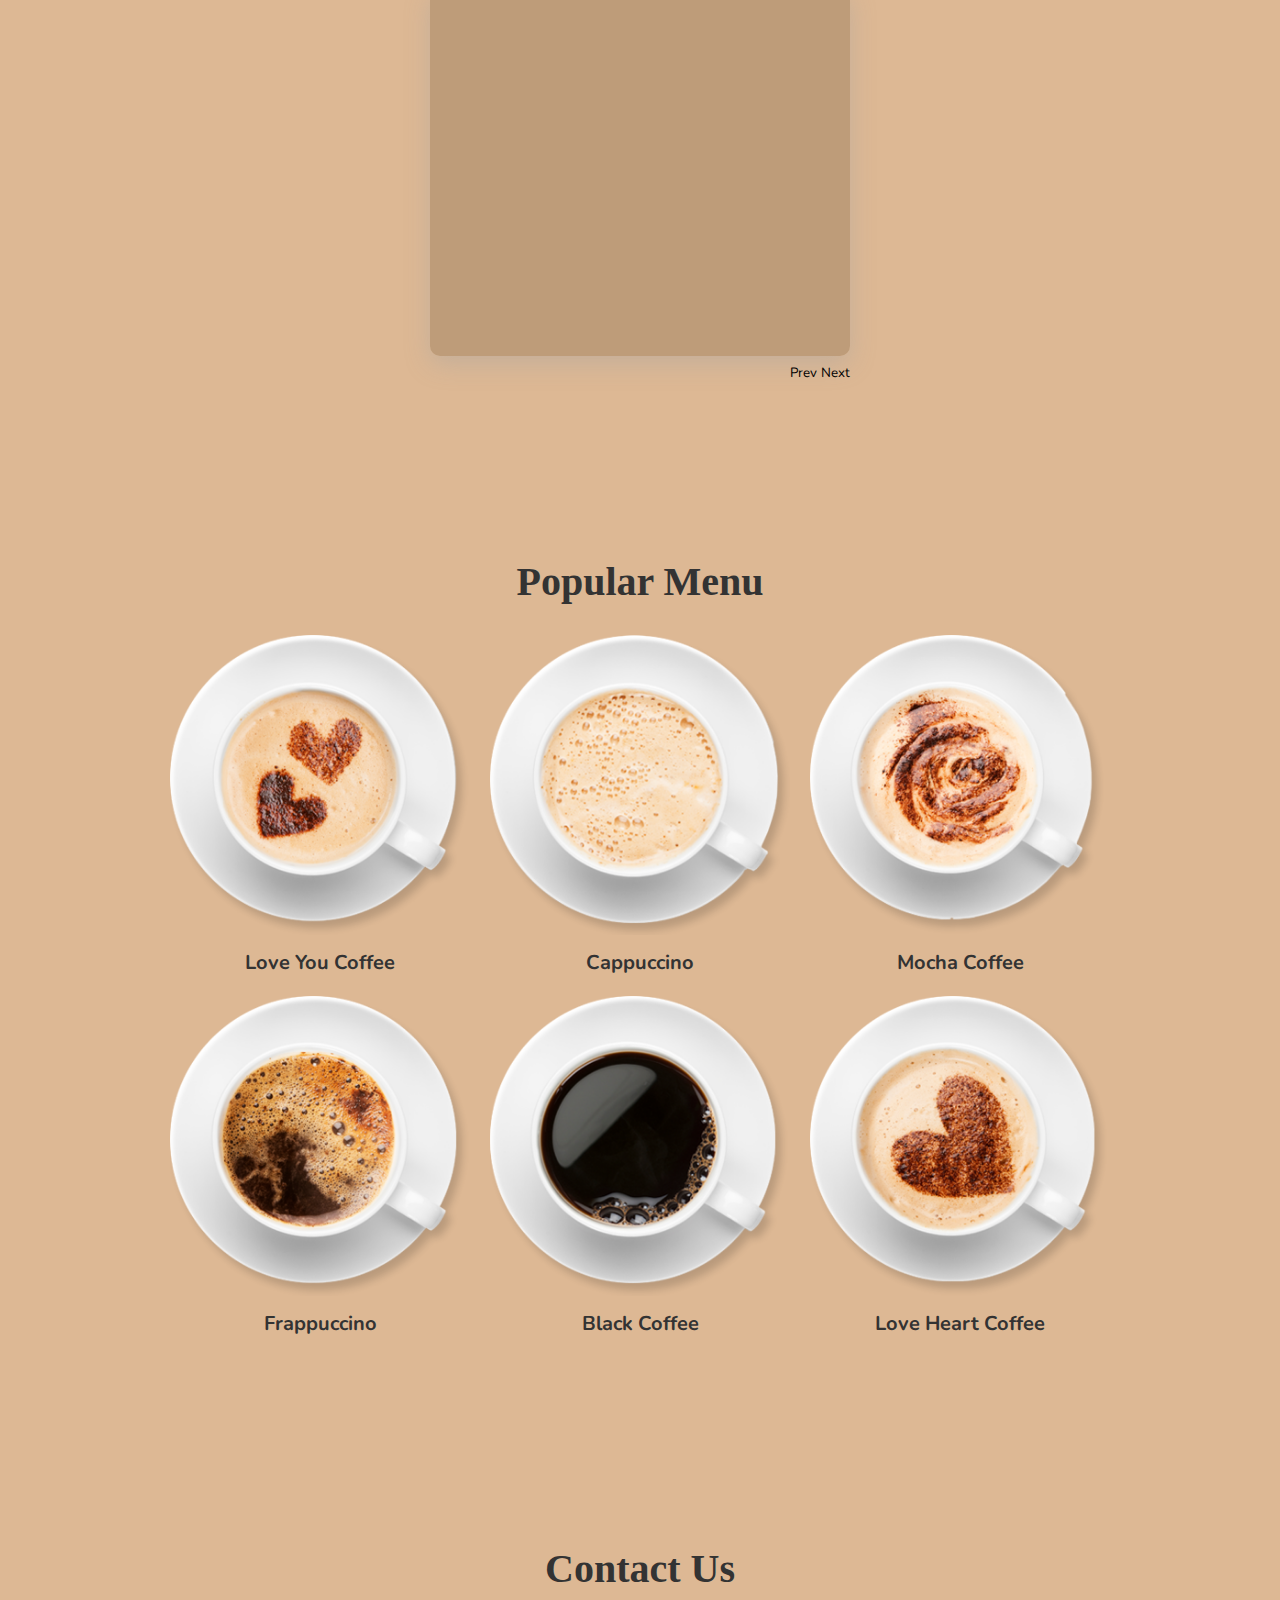
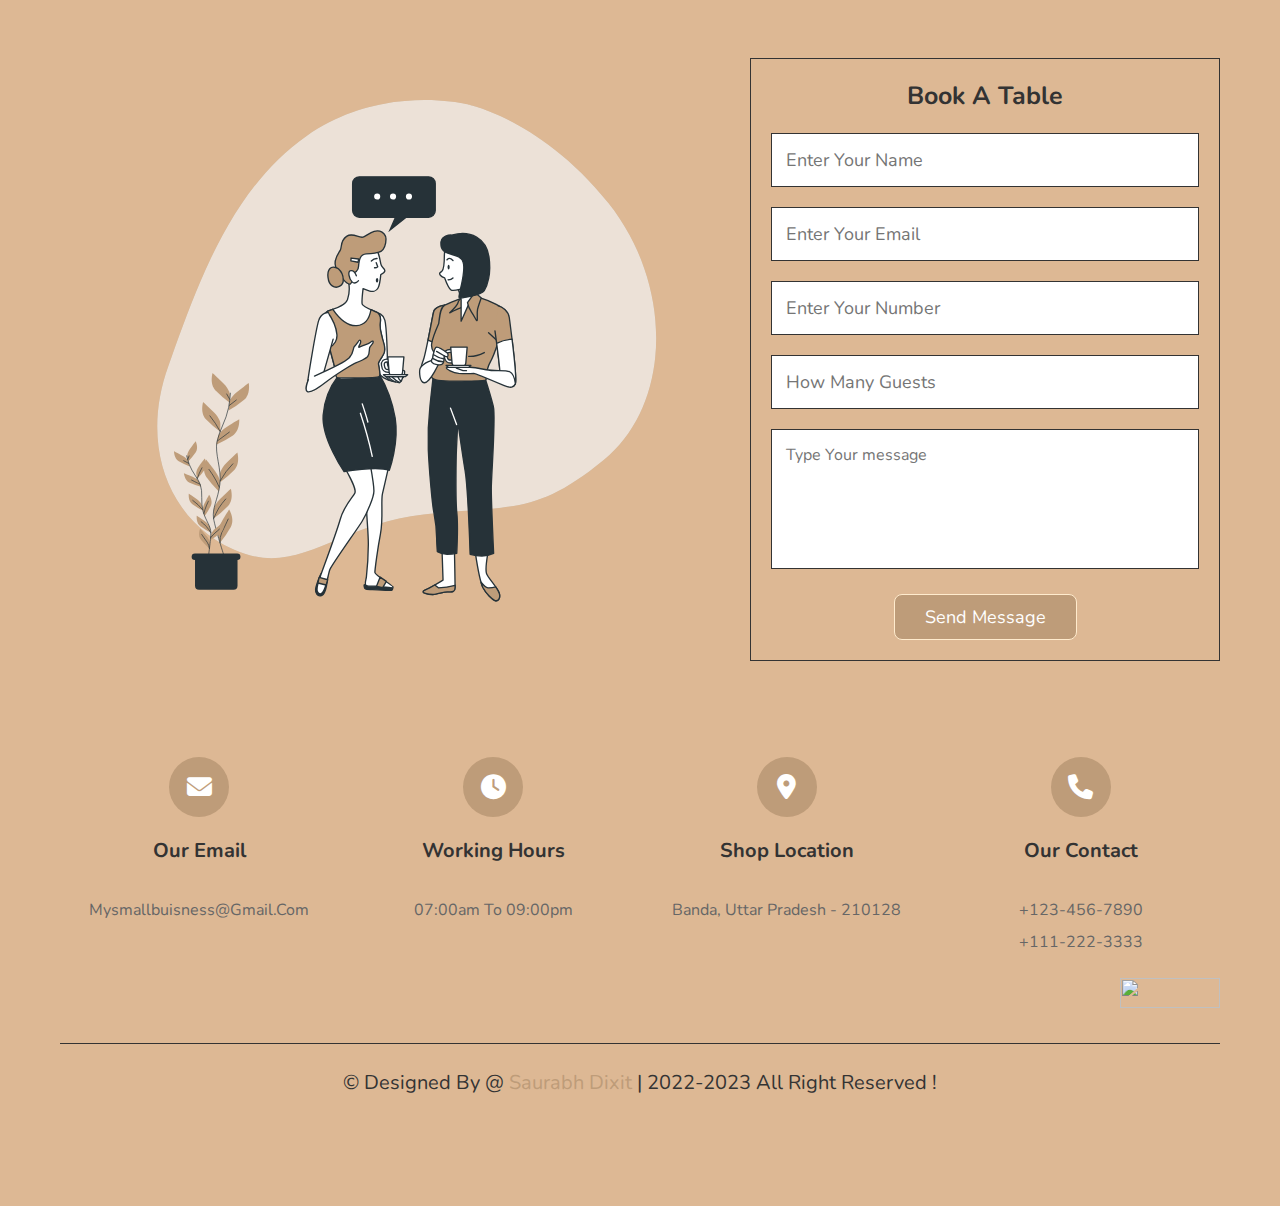
==== commit 7928521e: "Update index.html" ====
--- a/index.html
+++ b/index.html
@@ -298,14 +298,20 @@
             <p>+111-222-3333</p>
          </div>
       </div>
-        <!-- Devloper Contact Details -->
-            <div class="footer contact">
+         <!-- Devloper Contact Details -->
+           <div class="footer contact">
               <a href="https://github.com/Saurabhdixit93" target="_blank">
-                <iconify-icon icon="logos:github"></iconify-icon></a>
+                <iconify-icon icon="logos:github"></iconify-icon>
+               </a>
               <a href="https://www.linkedin.com/in/saurabh-dixit-01b675215" target="_blank">
-                <iconify-icon icon="logos:linkedin"></iconify-icon></a>
-              <a href="mailto:smartds2550@gmail.com" target="_blank">
-                <iconify-icon icon="logos:google-gmail"></iconify-icon> Email</a>
+                <iconify-icon icon="logos:linkedin"></iconify-icon>
+               </a>
+                <a href="mailto:smartds2550@gmail.com" target="_blank">
+                  <!-- <iconify-icon icon="logos:google-gmail"></iconify-icon> <span class="email">Email</span> -->
+                  <img class="gb_Ec" src="https://ssl.gstatic.com/ui/v1/icons/mail/rfr/logo_gmail_lockup_default_1x_r5.png" 
+                  srcset="https://ssl.gstatic.com/ui/v1/icons/mail/rfr/logo_gmail_lockup_default_1x_r5.png 1x, https://ssl.gstatic.com/ui/v1/icons/mail/rfr/logo_gmail_lockup_default_2x_r5.png 2x " 
+                  alt="" aria-hidden="true" role="presentation" style="width:100px;height:30px;margin-bottom: -5px;">
+                </a>
           </div>
       <div class="credit"> &copy;  Designed By @ <span>Saurabh Dixit</span> | 2022-2023 All right reserved ! </div>
    </section>
@@ -321,4 +327,4 @@
 
 </body>
 
-</html>+</html>
--- a/custom.css
+++ b/custom.css
@@ -1,4 +1,3 @@
-
 :root {
   --main-color: #be9c79;
   --black: #333;
@@ -35,7 +34,7 @@
     left: 0;
     width: 100%;
     height: 100%;
-    background: #fff;
+    background: #e7d7d7;
     z-index: 99999;
     display: flex;
     align-items: center;
@@ -57,6 +56,7 @@
     transform: translate(-50%, -50%);
     width: 100px;
     height: 100px;
+    animation: pulse 1s infinite !important;
   }
   
   .icon-line {
@@ -64,10 +64,10 @@
     height: 6px;
     margin-bottom: 8px;
     border-radius: 4px;
-    animation: loading 10s ease-in-out infinite;
-    position: absolute;
-  }
-  
+    position: absolute;
+    animation: pulse-line 1s ease-in-out infinite;
+
+  }  
   .icon-line:nth-child(1) {
     background-color: #3498db;
     top: 0;
@@ -110,7 +110,9 @@
   .icon-text {
     position: absolute;
     top: 50%;
-    left: 50%;
+    left: 90% !important;
+    text-align: center !important;
+    margin-top: 80px !important;
     transform: translate(-50%, -50%);
     font-size: 18px;
     font-weight: bold;
@@ -120,6 +122,29 @@
   }
   #preloader .icon-text {
     animation: blink 1s infinite;
+}
+@keyframes pulse {
+  0% {
+    transform: scale(1);
+  }
+  50% {
+    transform: scale(1.2);
+  }
+  100% {
+    transform: scale(1);
+  }
+}
+
+@keyframes pulse-line {
+  0% {
+    transform: scale(1);
+  }
+  50% {
+    transform: scale(1.5);
+  }
+  100% {
+    transform: scale(1);
+  }
 }
 
 @keyframes blink {
@@ -169,5 +194,56 @@
   border-radius: 70%;
   transform: translateX(-50%);
 }
-
-  +@media screen and (max-width:600px){
+  .preloader-icon {
+    width: 100px;
+    height: 100px;
+    margin-left: -26%;
+  }
+  .icon-text{
+    top: 20%;
+    margin-left: 20%;
+  }
+  
+  .icon-inner {
+    position: absolute;
+    top: 50%;
+    left: 60%;
+  }
+  
+  .icon-line {
+    width: 100%;
+    height: 6px;
+   
+  }
+
+}
+
+@media screen and (max-width:320px) {
+  #preloader{
+    background-color: var(--main-color);
+  }
+  .preloader-icon {
+    width: 100px;
+    height: 100px;
+    margin-left: -38%;
+  }
+  .icon-text{
+    top: 20%;
+    margin-left: 20%;
+    background-color: transparent;
+  }
+  
+  .icon-inner {
+    position: absolute;
+    top: 50%;
+    left: 60%;
+  }
+  
+  .icon-line {
+    width: 100%;
+    height: 6px;
+   
+  }
+
+}
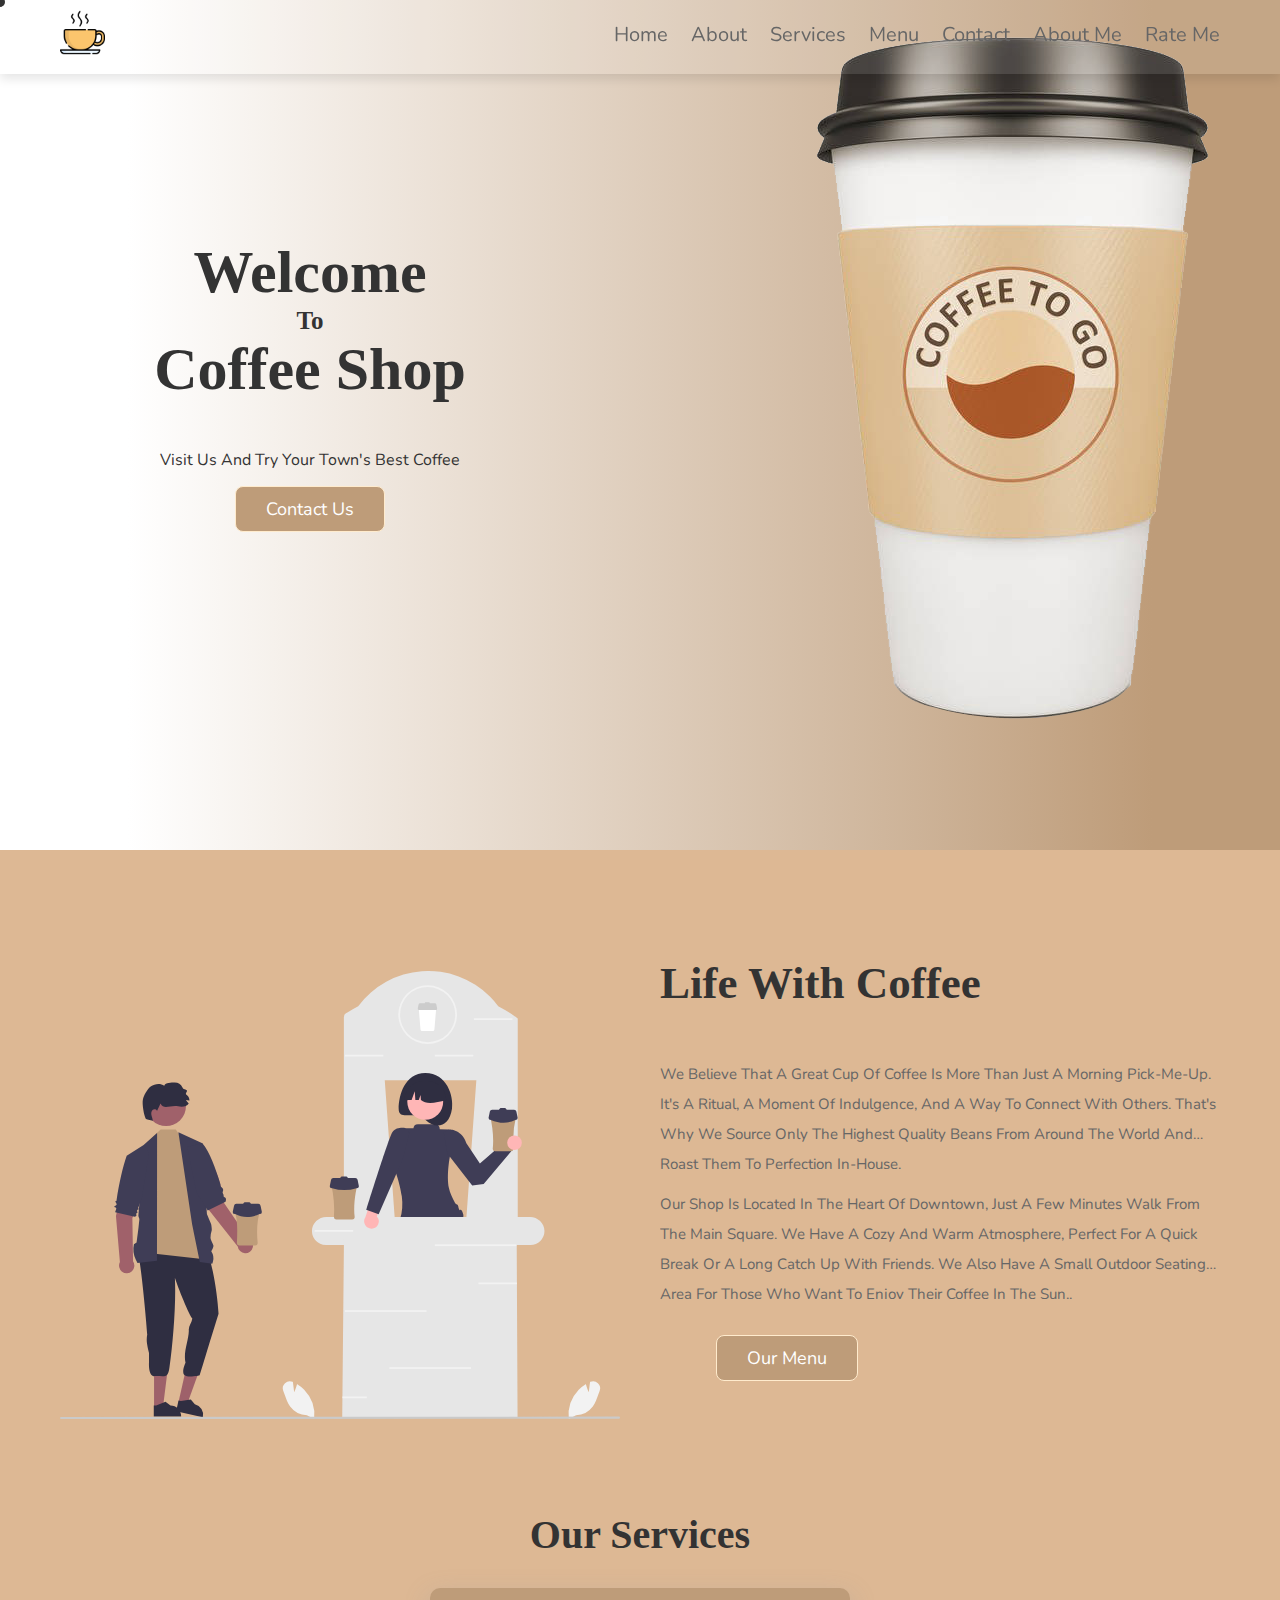
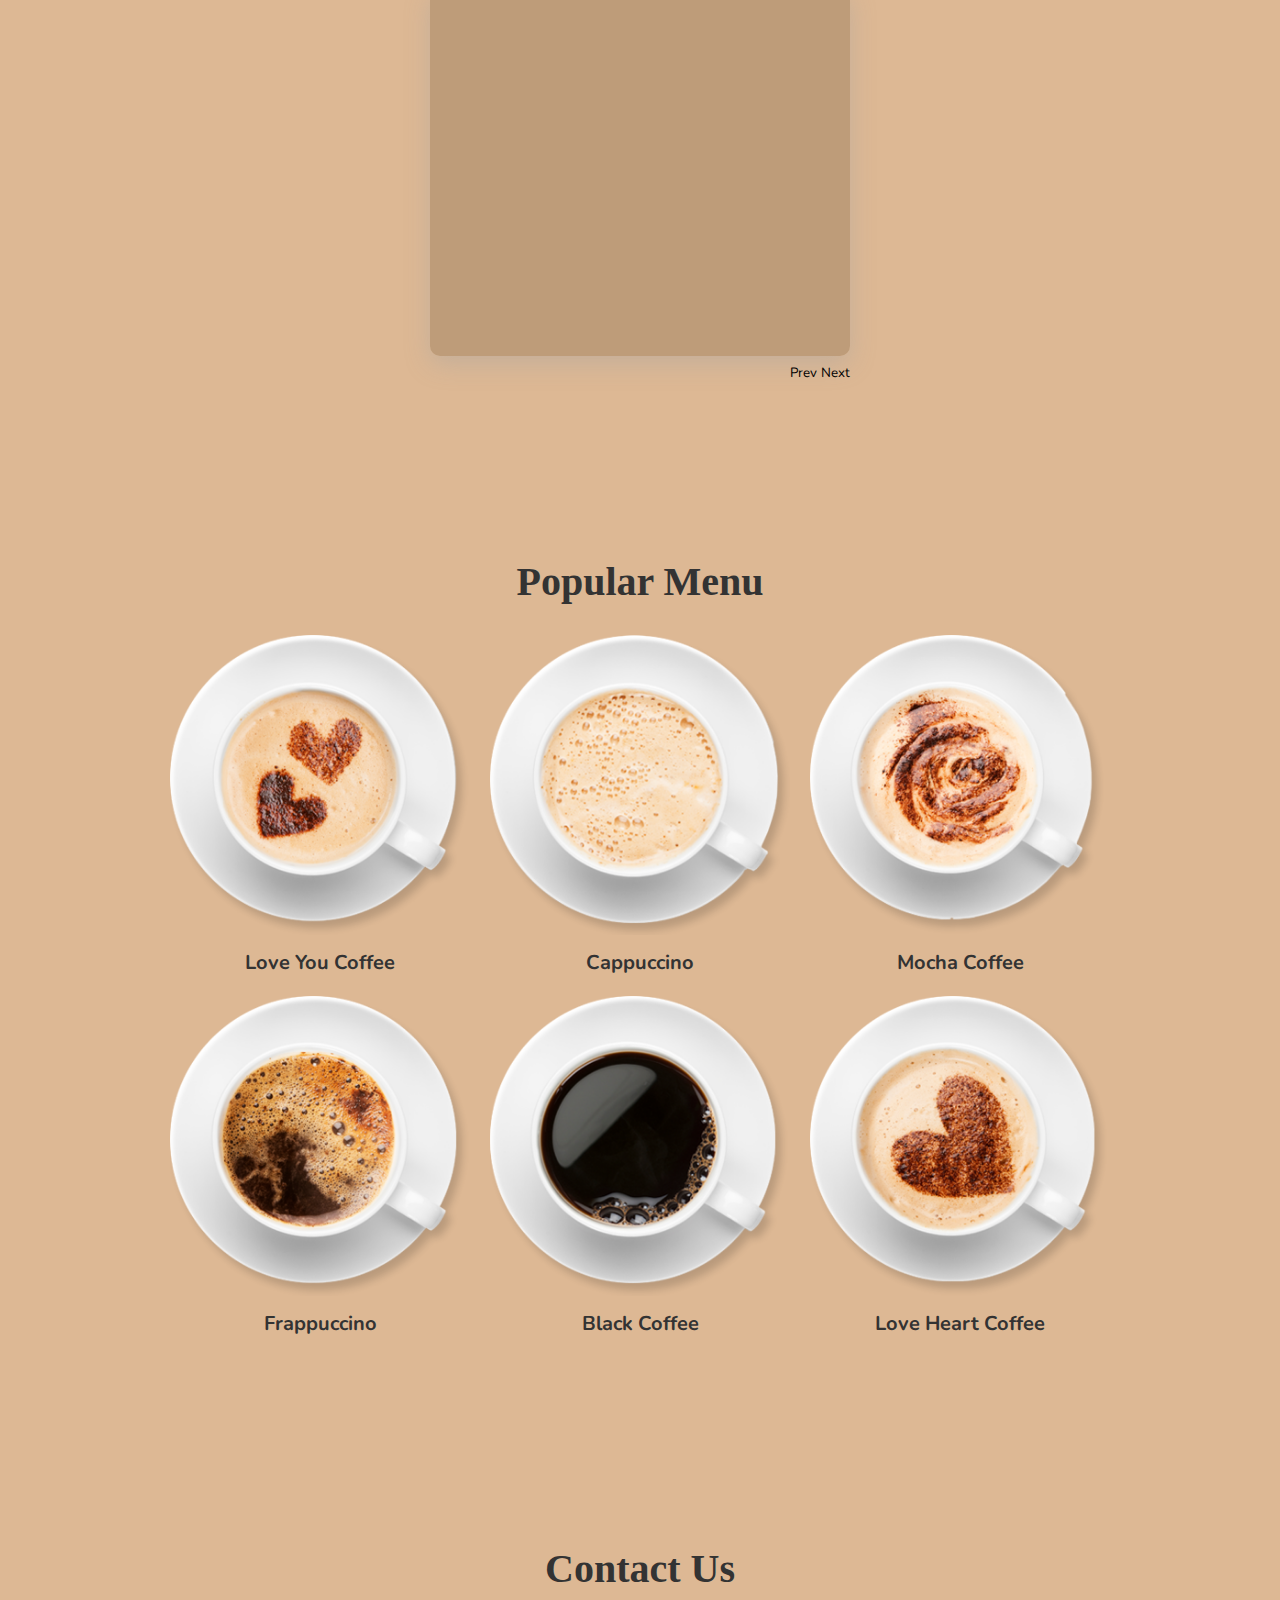
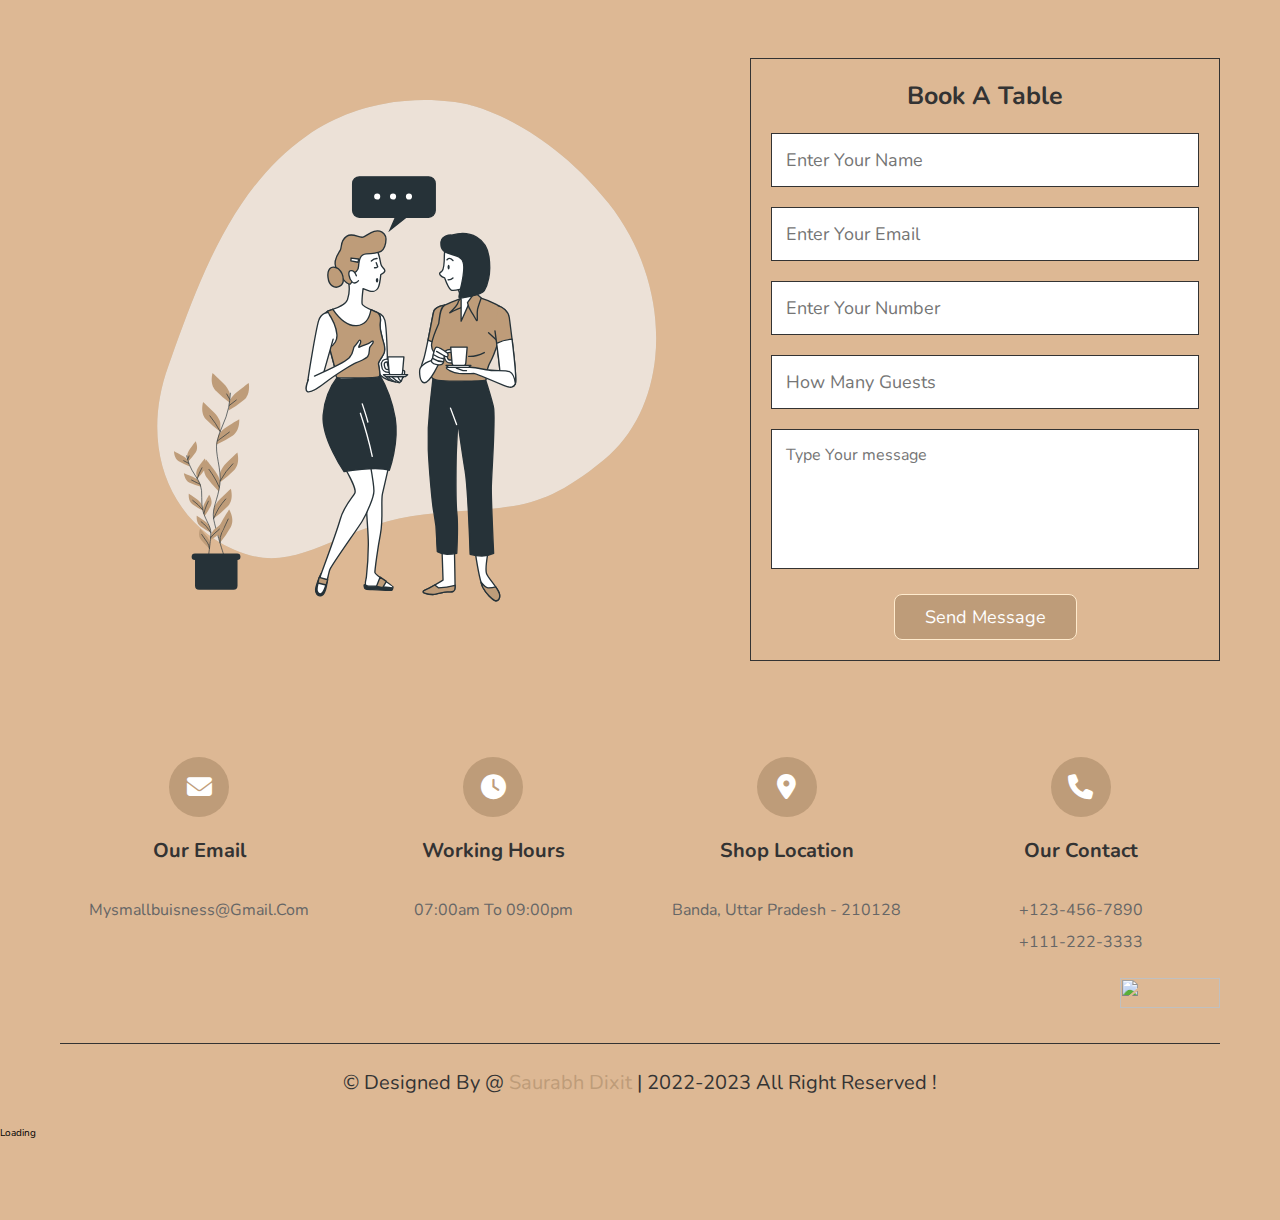
==== commit 282a401c: "Update index.html" ====
--- a/index.html
+++ b/index.html
@@ -36,7 +36,7 @@
 
       <!-- Pre_Loader For Web -->
 
-       <div id="preloader">
+<!--        <div id="preloader">
          <div class="preloader-icon">
            <div class="icon-inner">
              <div class="icon-line"></div>
@@ -47,7 +47,7 @@
            </div>
            <div class="icon-text">Loading...</div>
          </div>
-       </div>
+       </div> -->
 
       <!-- View Percantage -->
 
@@ -72,6 +72,7 @@
             <a href="#menu">menu</a>
             <a href="#contact">contact</a>
             <a href="about.html" >about me</a>
+            <a href="https://saurabhdixit93.github.io/skillbar/">Rate Me</a>
          </nav>
 
          <div id="menu-btn" class="fas fa-bars"></div>
@@ -310,13 +311,32 @@
                   <!-- <iconify-icon icon="logos:google-gmail"></iconify-icon> <span class="email">Email</span> -->
                   <img class="gb_Ec" src="https://ssl.gstatic.com/ui/v1/icons/mail/rfr/logo_gmail_lockup_default_1x_r5.png" 
                   srcset="https://ssl.gstatic.com/ui/v1/icons/mail/rfr/logo_gmail_lockup_default_1x_r5.png 1x, https://ssl.gstatic.com/ui/v1/icons/mail/rfr/logo_gmail_lockup_default_2x_r5.png 2x " 
-                  alt="" aria-hidden="true" role="presentation" style="width:100px;height:30px;margin-bottom: -5px;">
+                  alt="" aria-hidden="true" role="presentation" style="width:100px;height:30px;margin-bottom: -7.5px;">
                 </a>
           </div>
       <div class="credit"> &copy;  Designed By @ <span>Saurabh Dixit</span> | 2022-2023 All right reserved ! </div>
    </section>
 
    <!-- footer section ends -->
+   <!-- Preloader -->
+    <div class="preloader">
+        <div class="loading">
+          <div class="loading-bar"></div>
+          <div class="loading-bar"></div>
+          <div class="loading-bar"></div>
+          <div class="loading-bar"></div>
+          <div class="loading-text">
+            Loading
+          </div>
+          <div class="spinner">
+            <div class="rect1"></div>
+            <div class="rect2"></div>
+            <div class="rect3"></div>
+            <div class="rect4"></div>
+            <div class="rect5"></div>
+          </div>
+        </div>
+    </div>      
 
    <!-- custom js file link  -->
    <!-- JavaScript File -->
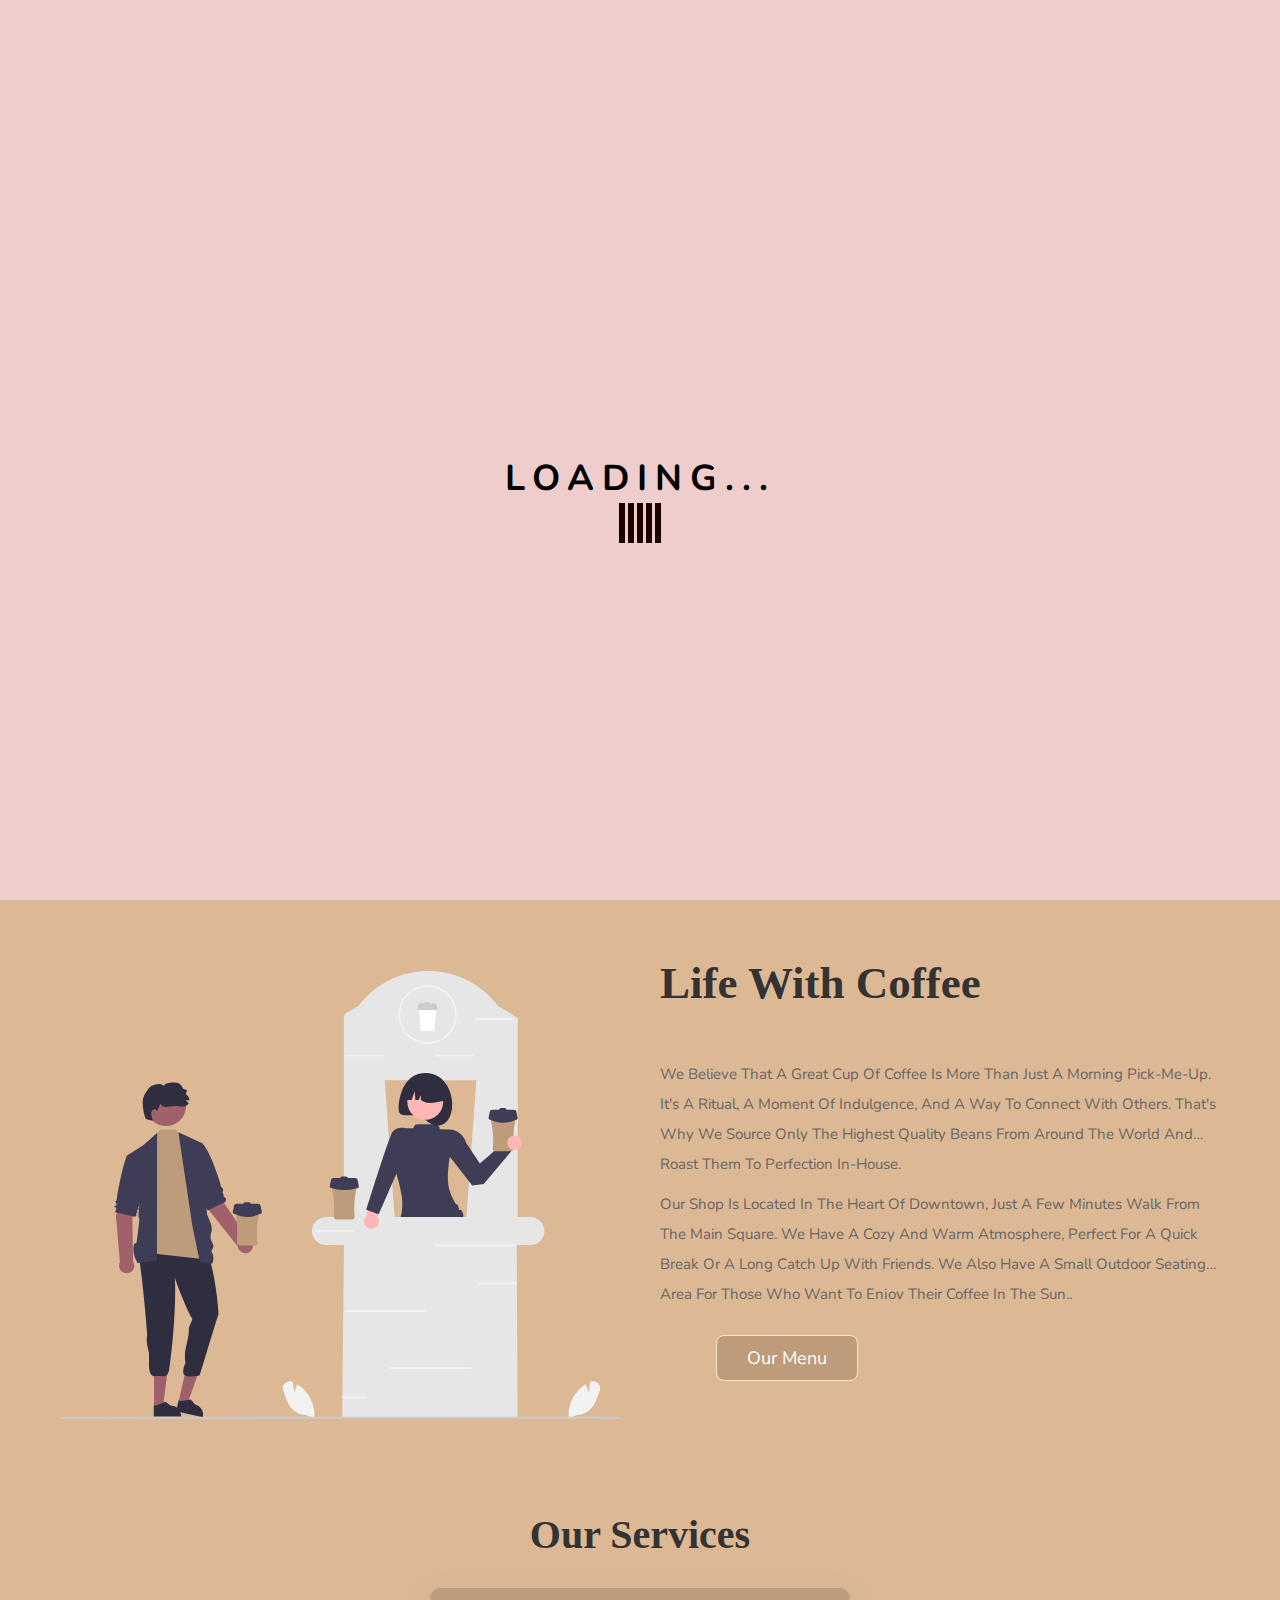
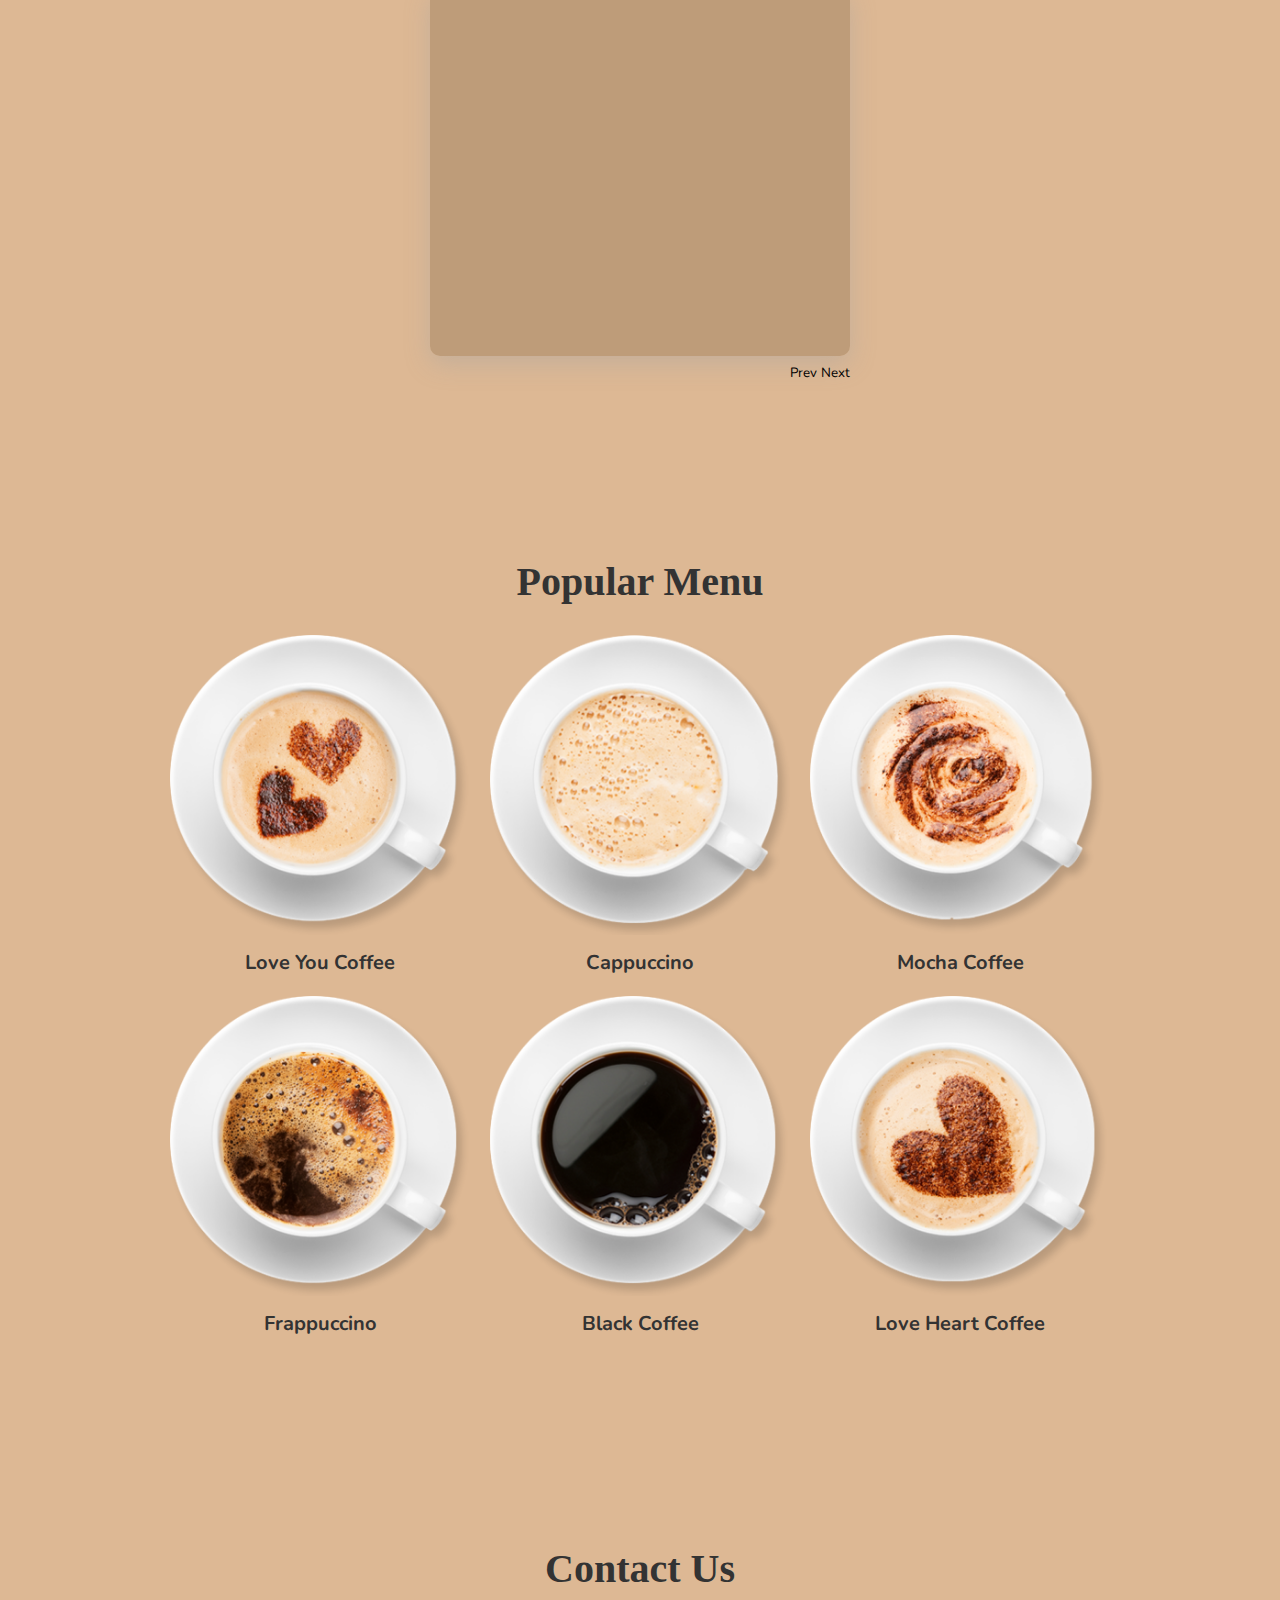
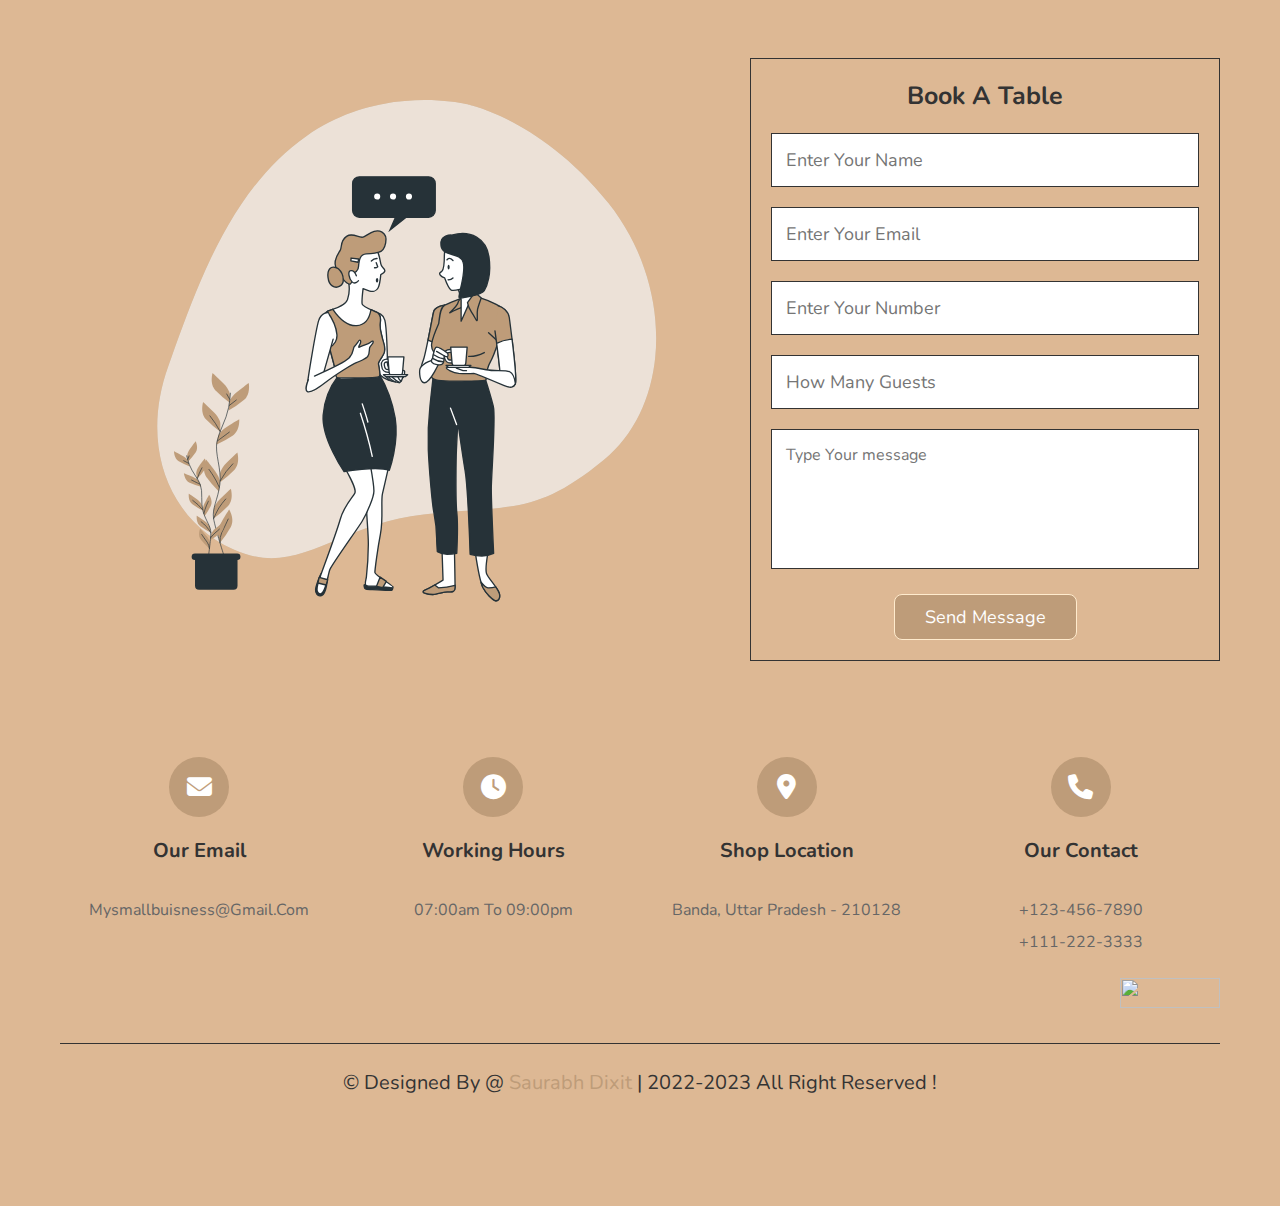
==== commit 95b287bf: "Update index.html" ====
--- a/index.html
+++ b/index.html
@@ -326,7 +326,7 @@
           <div class="loading-bar"></div>
           <div class="loading-bar"></div>
           <div class="loading-text">
-            Loading
+            Loading...
           </div>
           <div class="spinner">
             <div class="rect1"></div>
--- a/custom.css
+++ b/custom.css
@@ -9,7 +9,7 @@
 
 /* Pre-loader */
 
-    #preloader {
+/*     #preloader {
       display: none;
     }
     #preloader.show {
@@ -164,6 +164,7 @@
 #preloader .icon-text.blink {
   visibility: hidden;
 }
+ */
 
 /* Scrolling View Percantage */
 #scroll-container {
@@ -219,7 +220,134 @@
 
 }
 
-@media screen and (max-width:320px) {
+/* Preloader */
+.preloader {
+    position: fixed;
+    top: 0;
+    left: 0;
+    right: 0;
+    bottom: 0;
+    background-color: #efcdcd;
+    display: flex;
+    justify-content: center;
+    align-items: center;
+    z-index: 9999;
+  }
+  
+  .loading {
+    display: flex;
+    flex-direction: column;
+    justify-content: center;
+    align-items: center;
+  }
+  
+  .loading-bar {
+    width: 4px;
+    height: 18px;
+    margin: 0 8px;
+    border-radius: 4px;
+    animation: loading 1.5s ease-in-out infinite;
+  }
+  
+  @keyframes loading {
+    0% {
+      transform: scale(1);
+    }
+    20% {
+      transform: scale(1, 2.5);
+    }
+    40% {
+      transform: scale(1);
+    }
+  }
+  
+  .loading-text {
+    color: rgb(0, 0, 0) !important;
+    margin-top: 24px;
+    font-size: 36px;
+    font-weight: bold;
+    text-transform: uppercase;
+    letter-spacing: 8px;
+  }
+  
+  .blink {
+    text-transform: none !important;
+    color: rgb(0, 0, 0) !important;
+    animation: blink 2s ease-in-out infinite;
+  }
+  
+  @keyframes blink {
+    0% {
+      opacity: 1;
+    }
+    50% {
+      opacity: 0;
+    }
+    100% {
+      opacity: 1;
+    }
+  }
+  .spinner {
+  width: 50px;
+  height: 40px;
+  text-align: center;
+  font-size: 10px;
+}
+
+.spinner > div {
+  background-color: rgb(28, 1, 1);
+  height: 100%;
+  width: 6px;
+  display: inline-block;
+  
+  -webkit-animation: sk-stretchdelay 1.2s infinite ease-in-out;
+  animation: sk-stretchdelay 1.2s infinite ease-in-out;
+}
+
+.spinner .rect2 {
+  -webkit-animation-delay: -1.1s;
+  animation-delay: -1.1s;
+}
+
+.spinner .rect3 {
+  -webkit-animation-delay: -1.0s;
+  animation-delay: -1.0s;
+}
+
+.spinner .rect4 {
+  -webkit-animation-delay: -0.9s;
+  animation-delay: -0.9s;
+}
+
+.spinner .rect5 {
+  -webkit-animation-delay: -0.8s;
+  animation-delay: -0.8s;
+}
+
+@-webkit-keyframes sk-stretchdelay {
+  0%, 40%, 100% { -webkit-transform: scaleY(0.4) }  
+  20% { -webkit-transform: scaleY(1.0) }
+}
+
+@keyframes sk-stretchdelay {
+  0%, 40%, 100% { 
+    transform: scaleY(0.4);
+    -webkit-transform: scaleY(0.4);
+  }  20% { 
+    transform: scaleY(1.0);
+    -webkit-transform: scaleY(1.0);
+  }
+}
+@media screen and (max-width:600px) {
+   
+    .loading-text {
+        text-align: center;
+      }
+}
+  
+
+
+/* @media screen and (max-width:320px) {
   #preloader{
     background-color: var(--main-color);
   }
@@ -246,4 +374,4 @@
    
   }
 
-}
+} */
